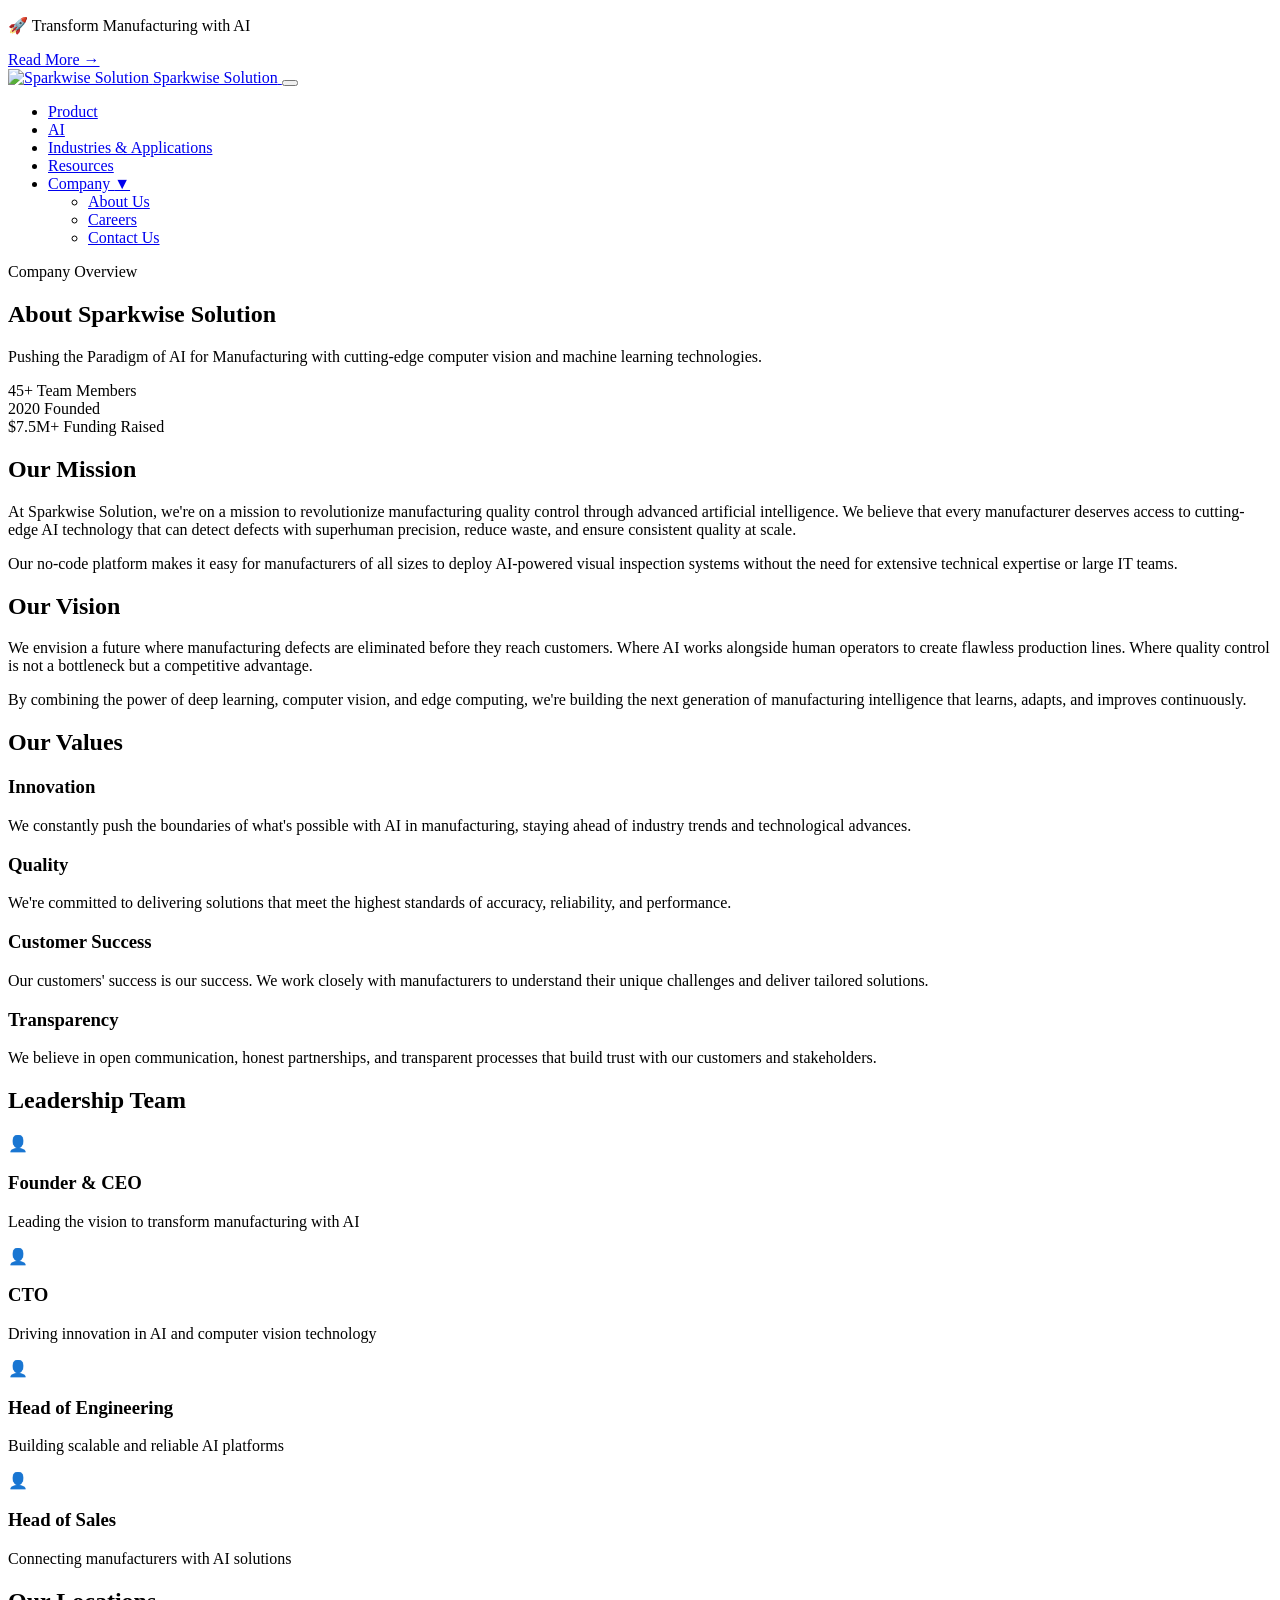
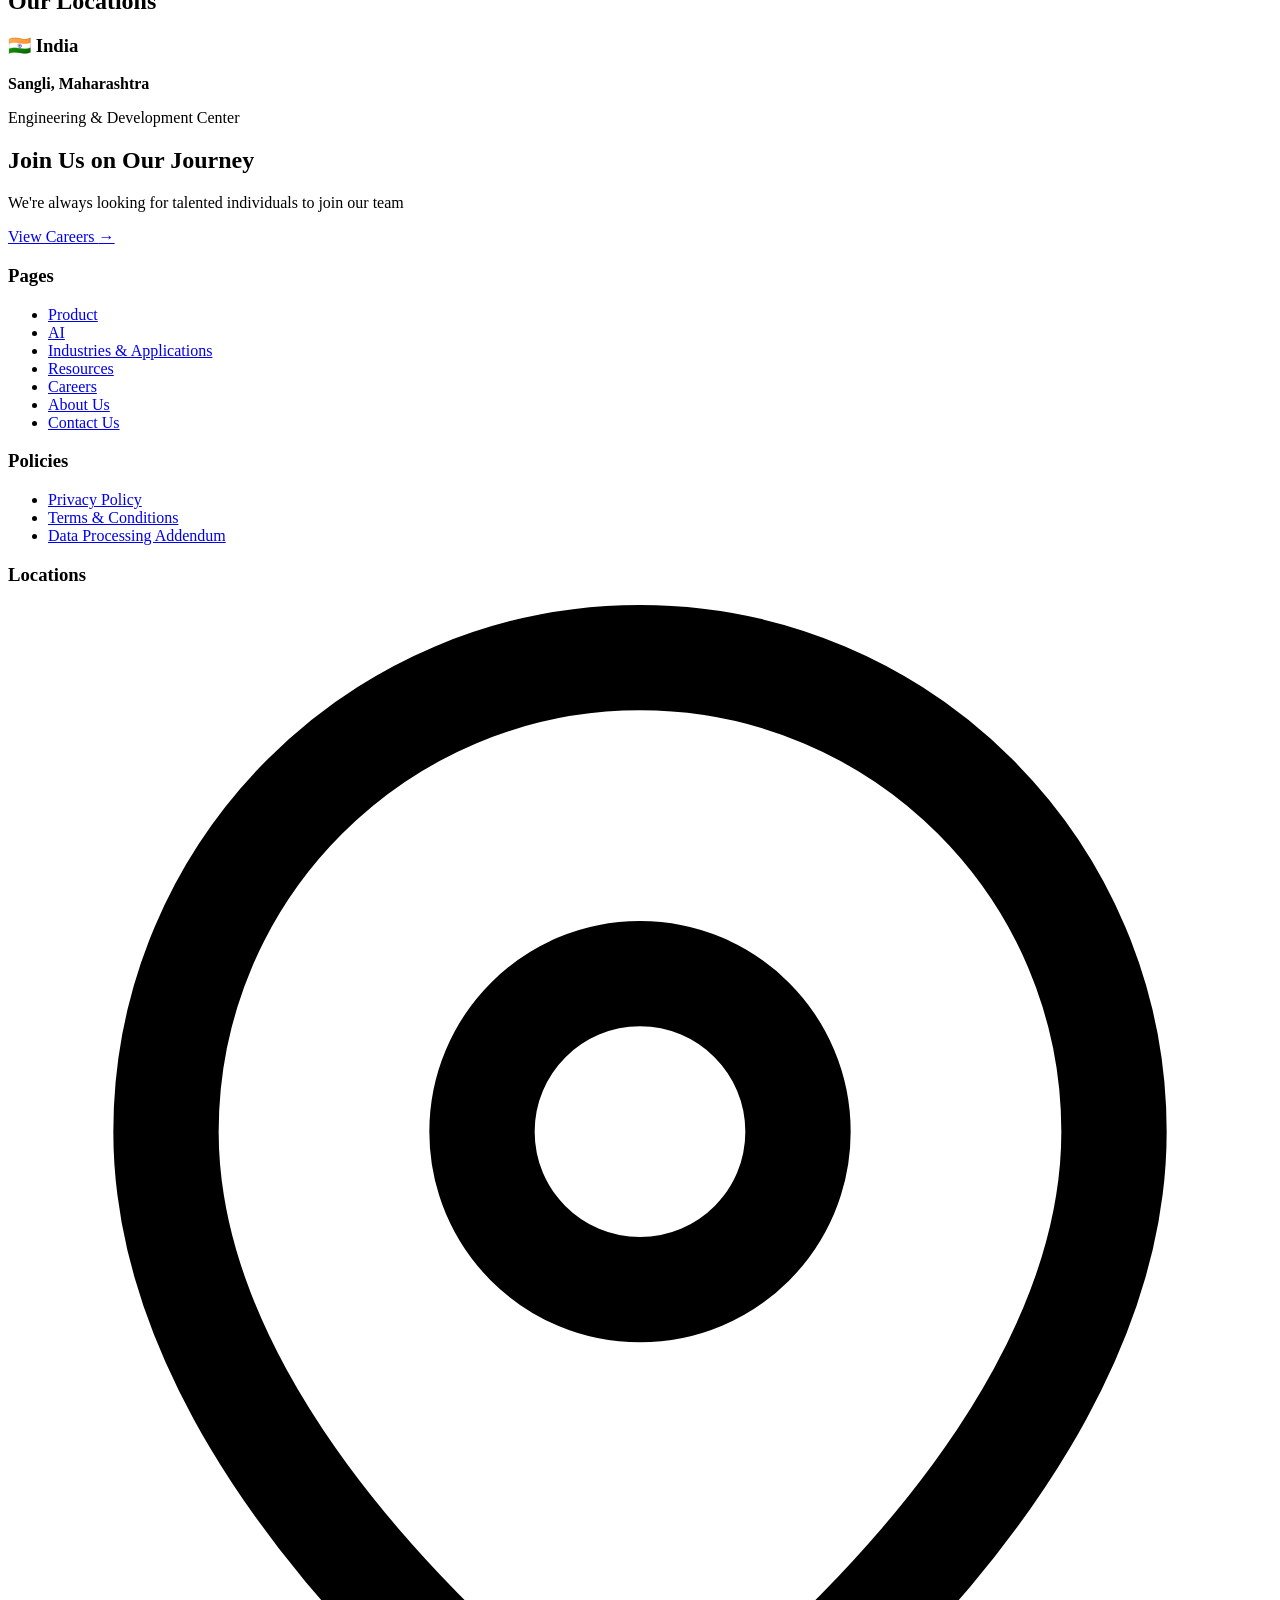
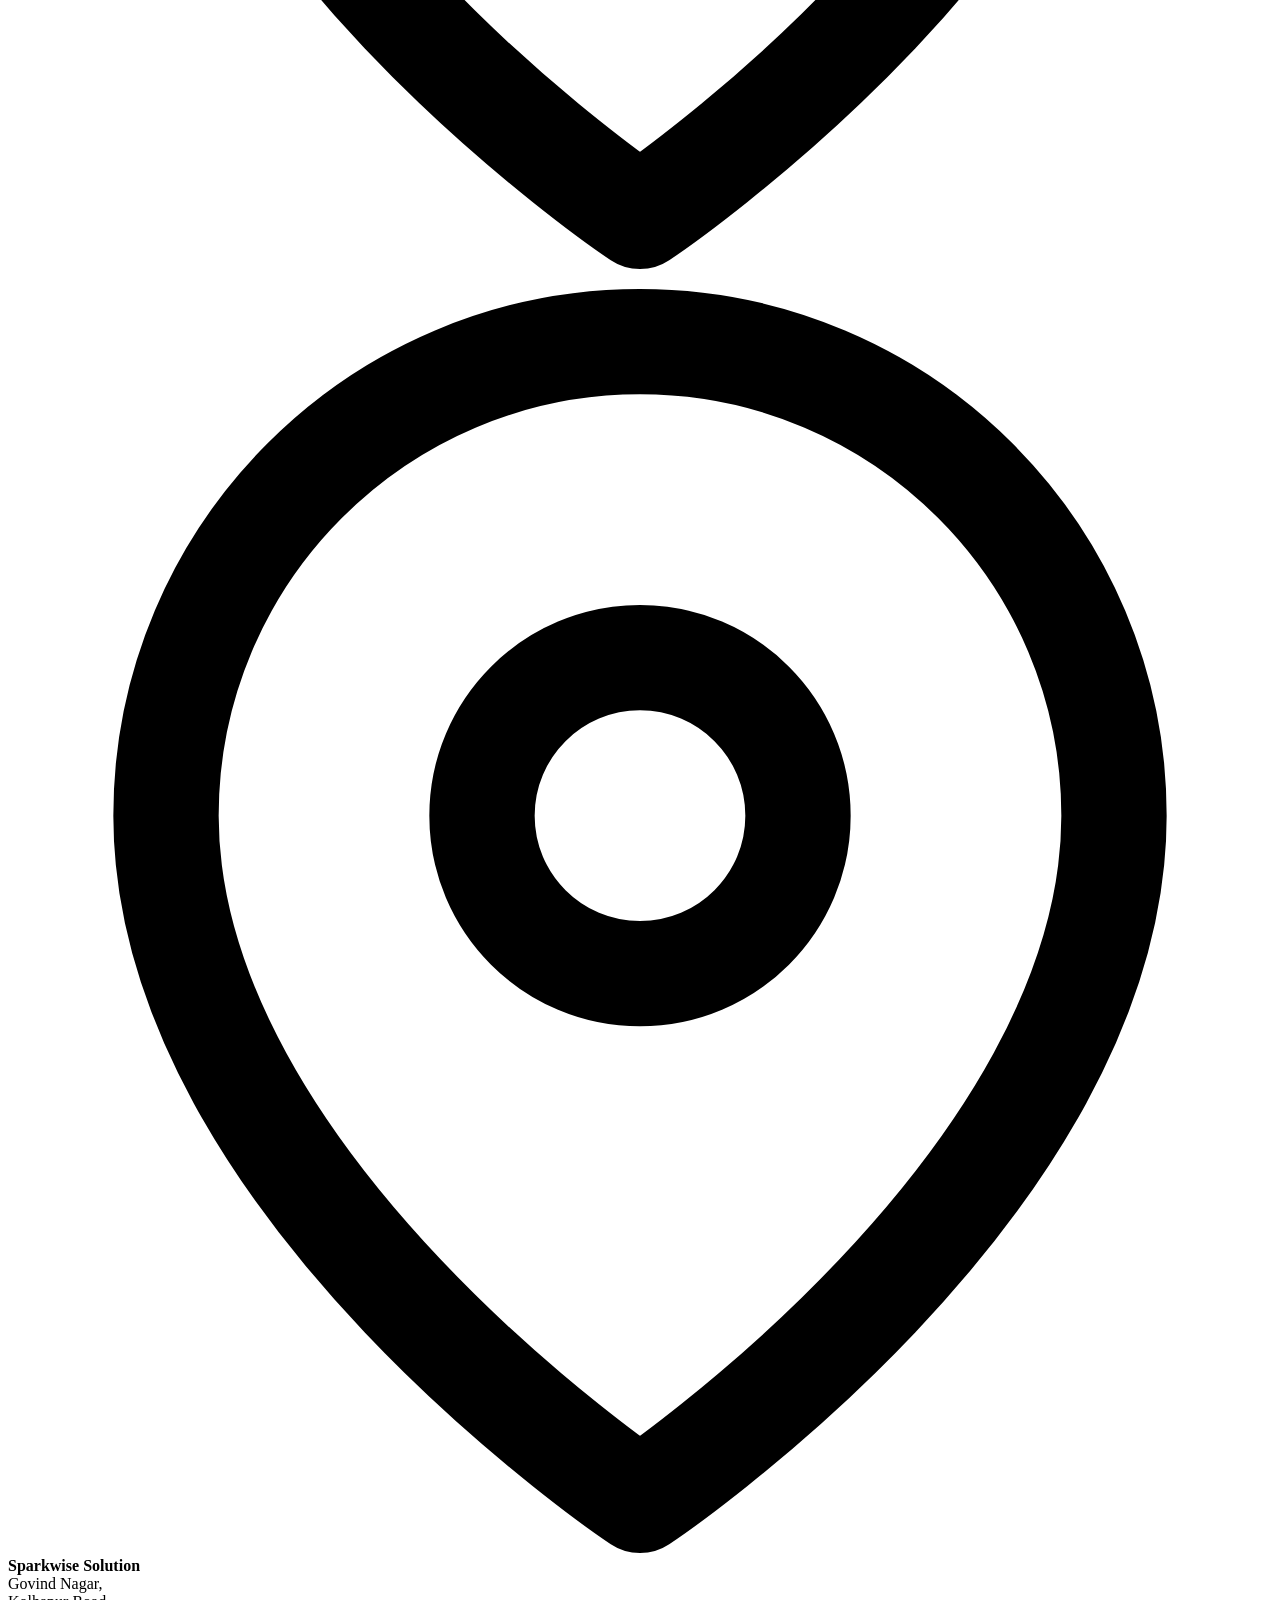
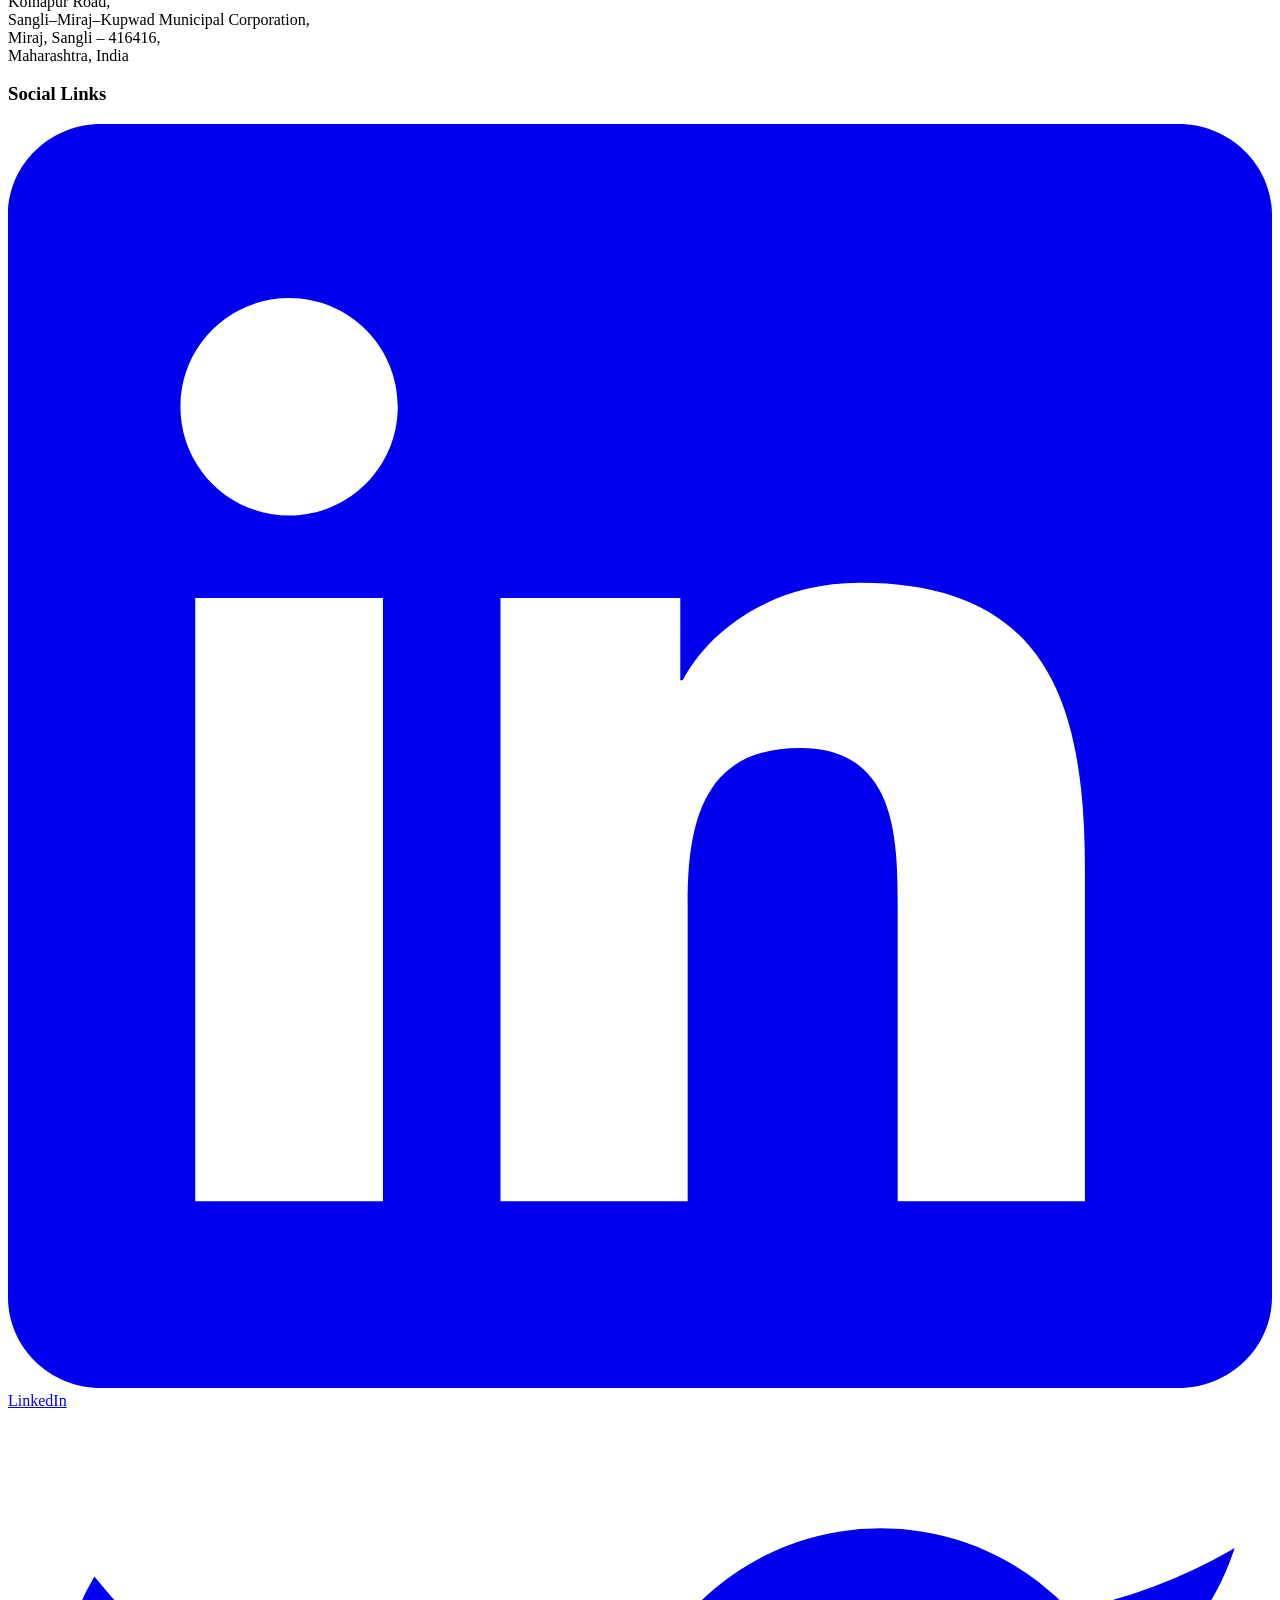
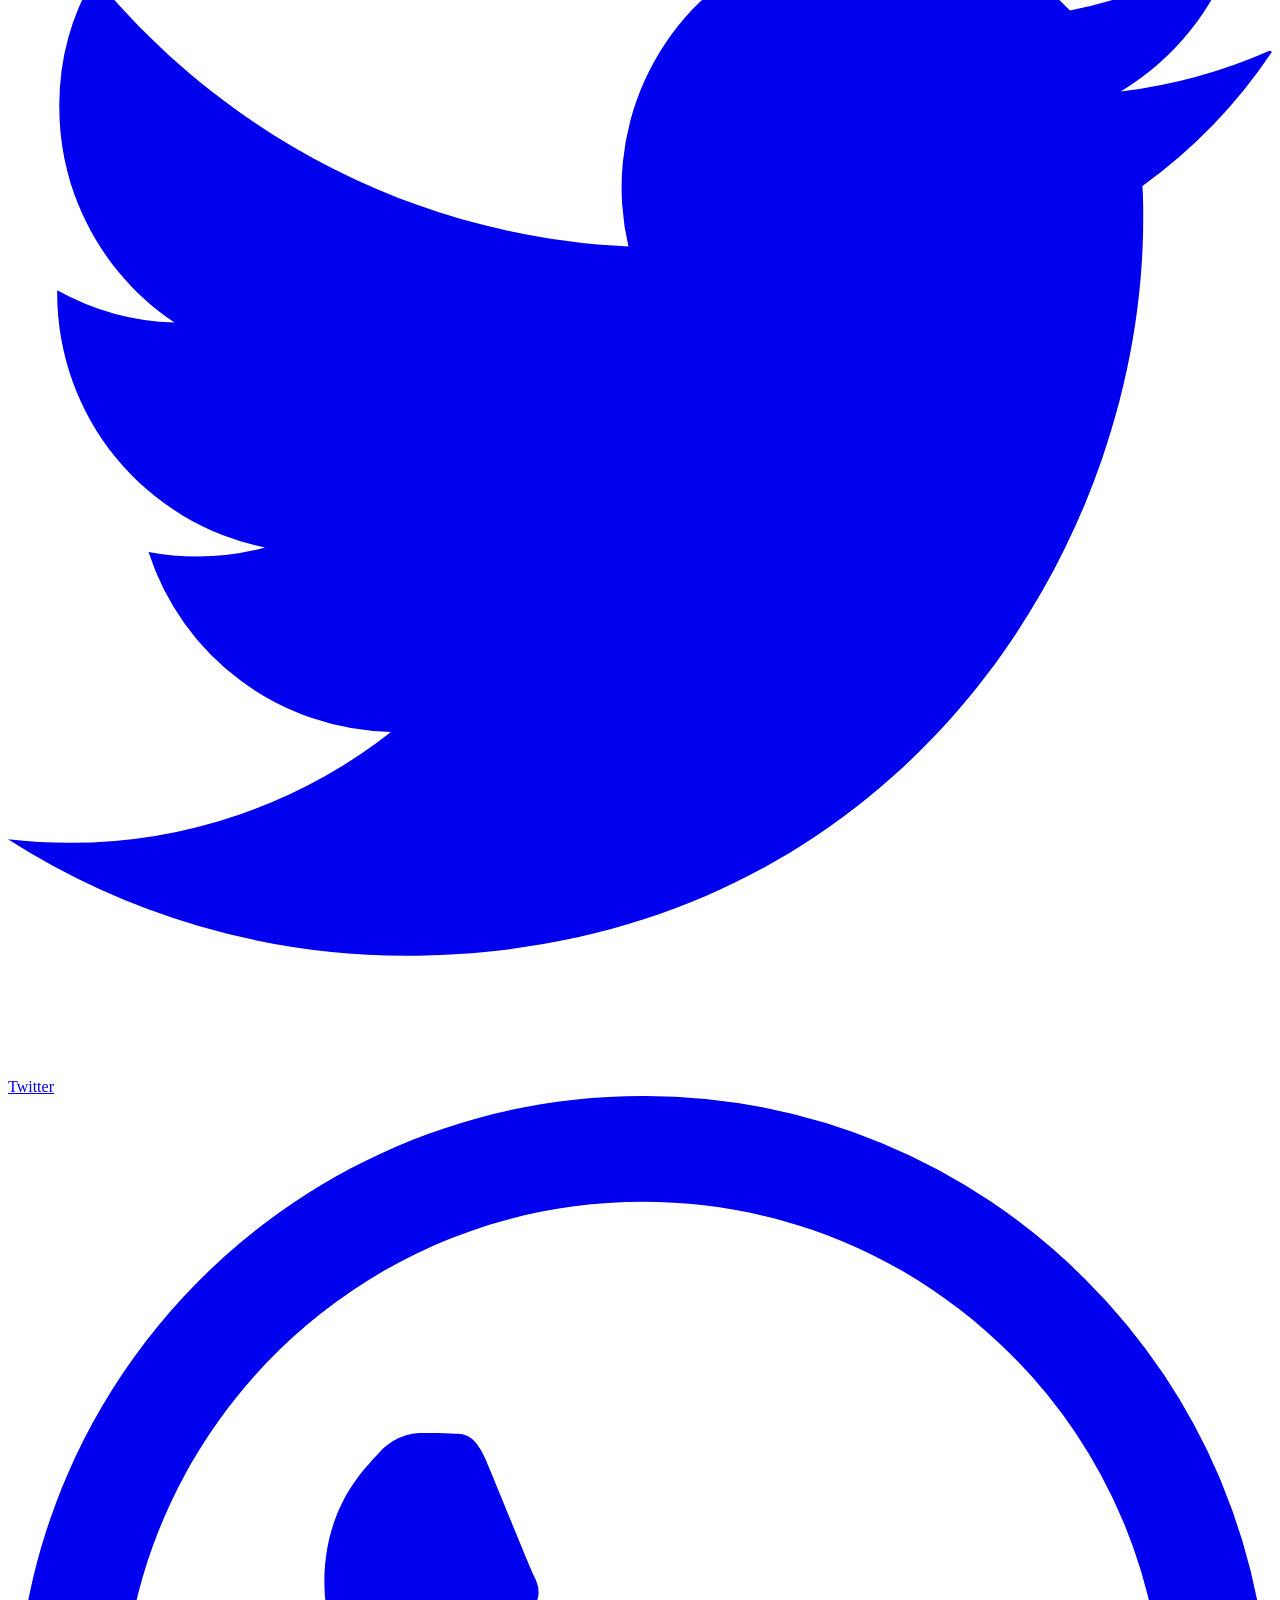
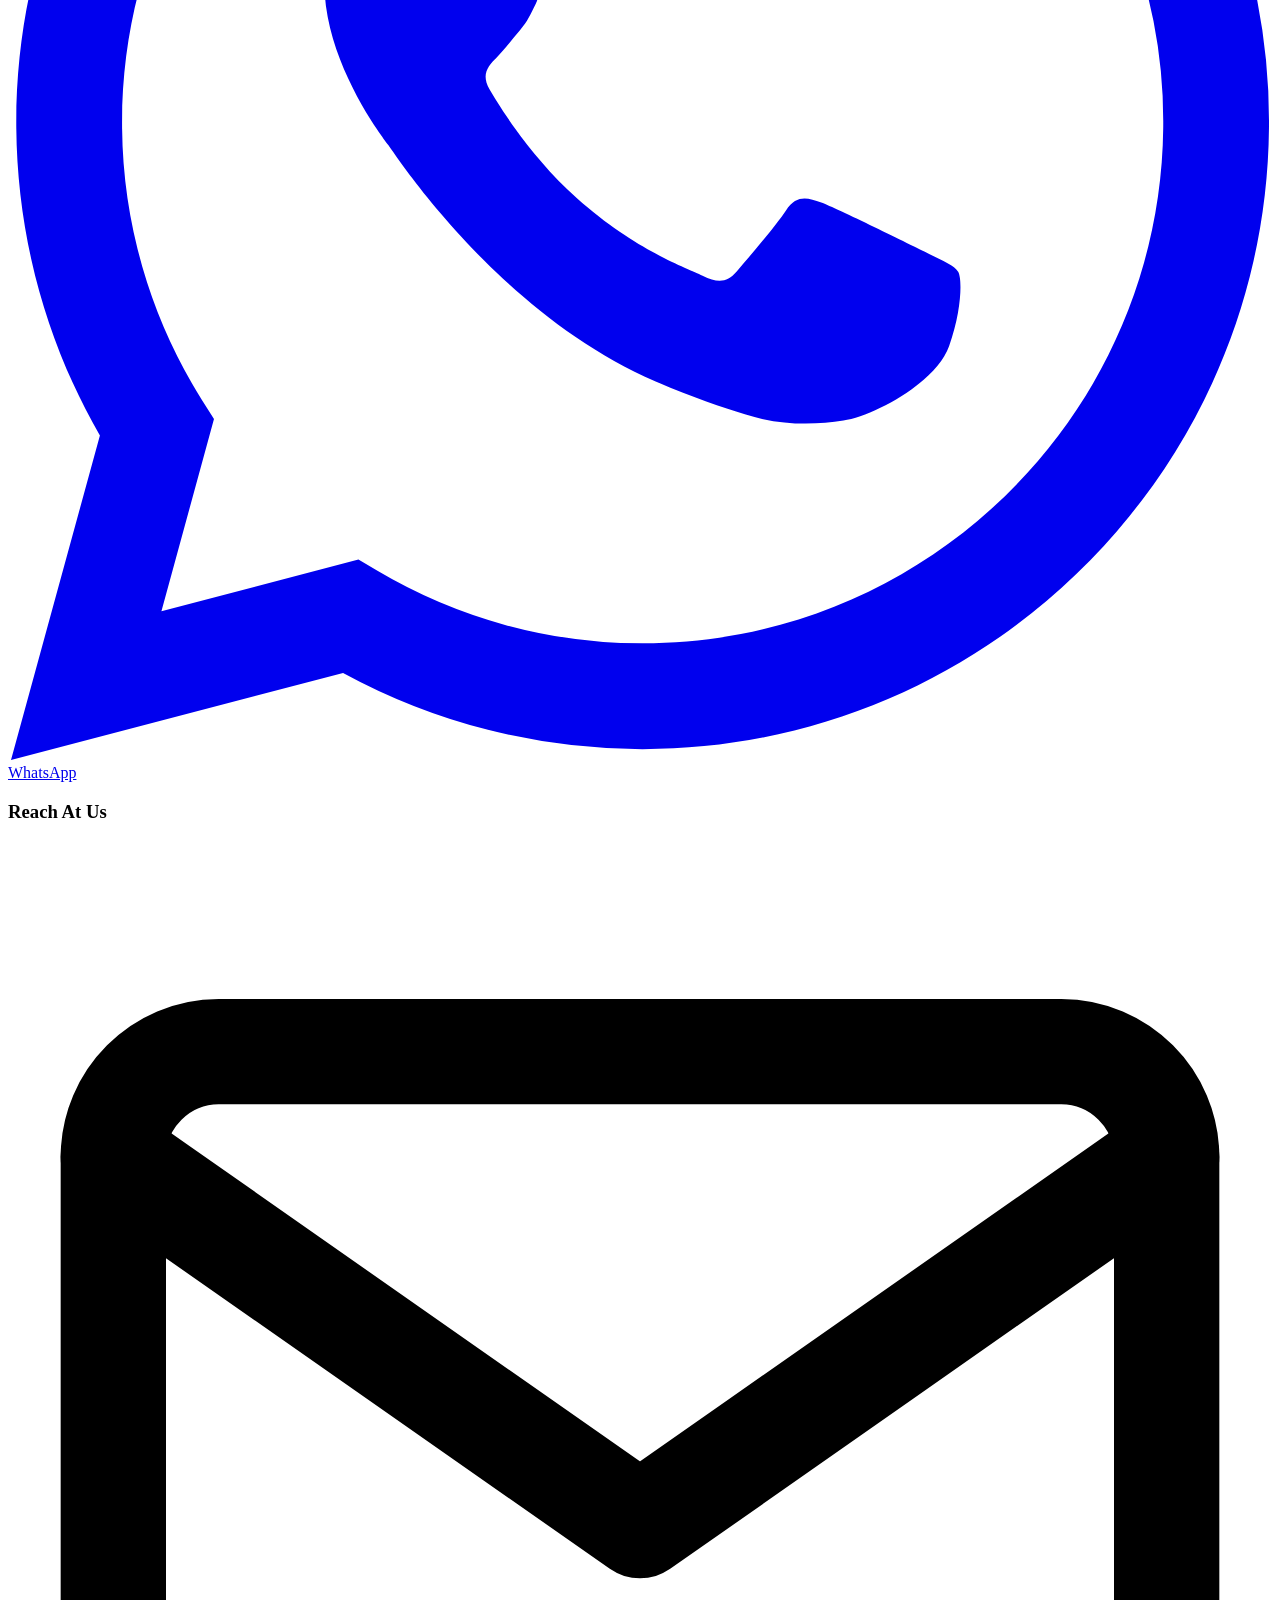
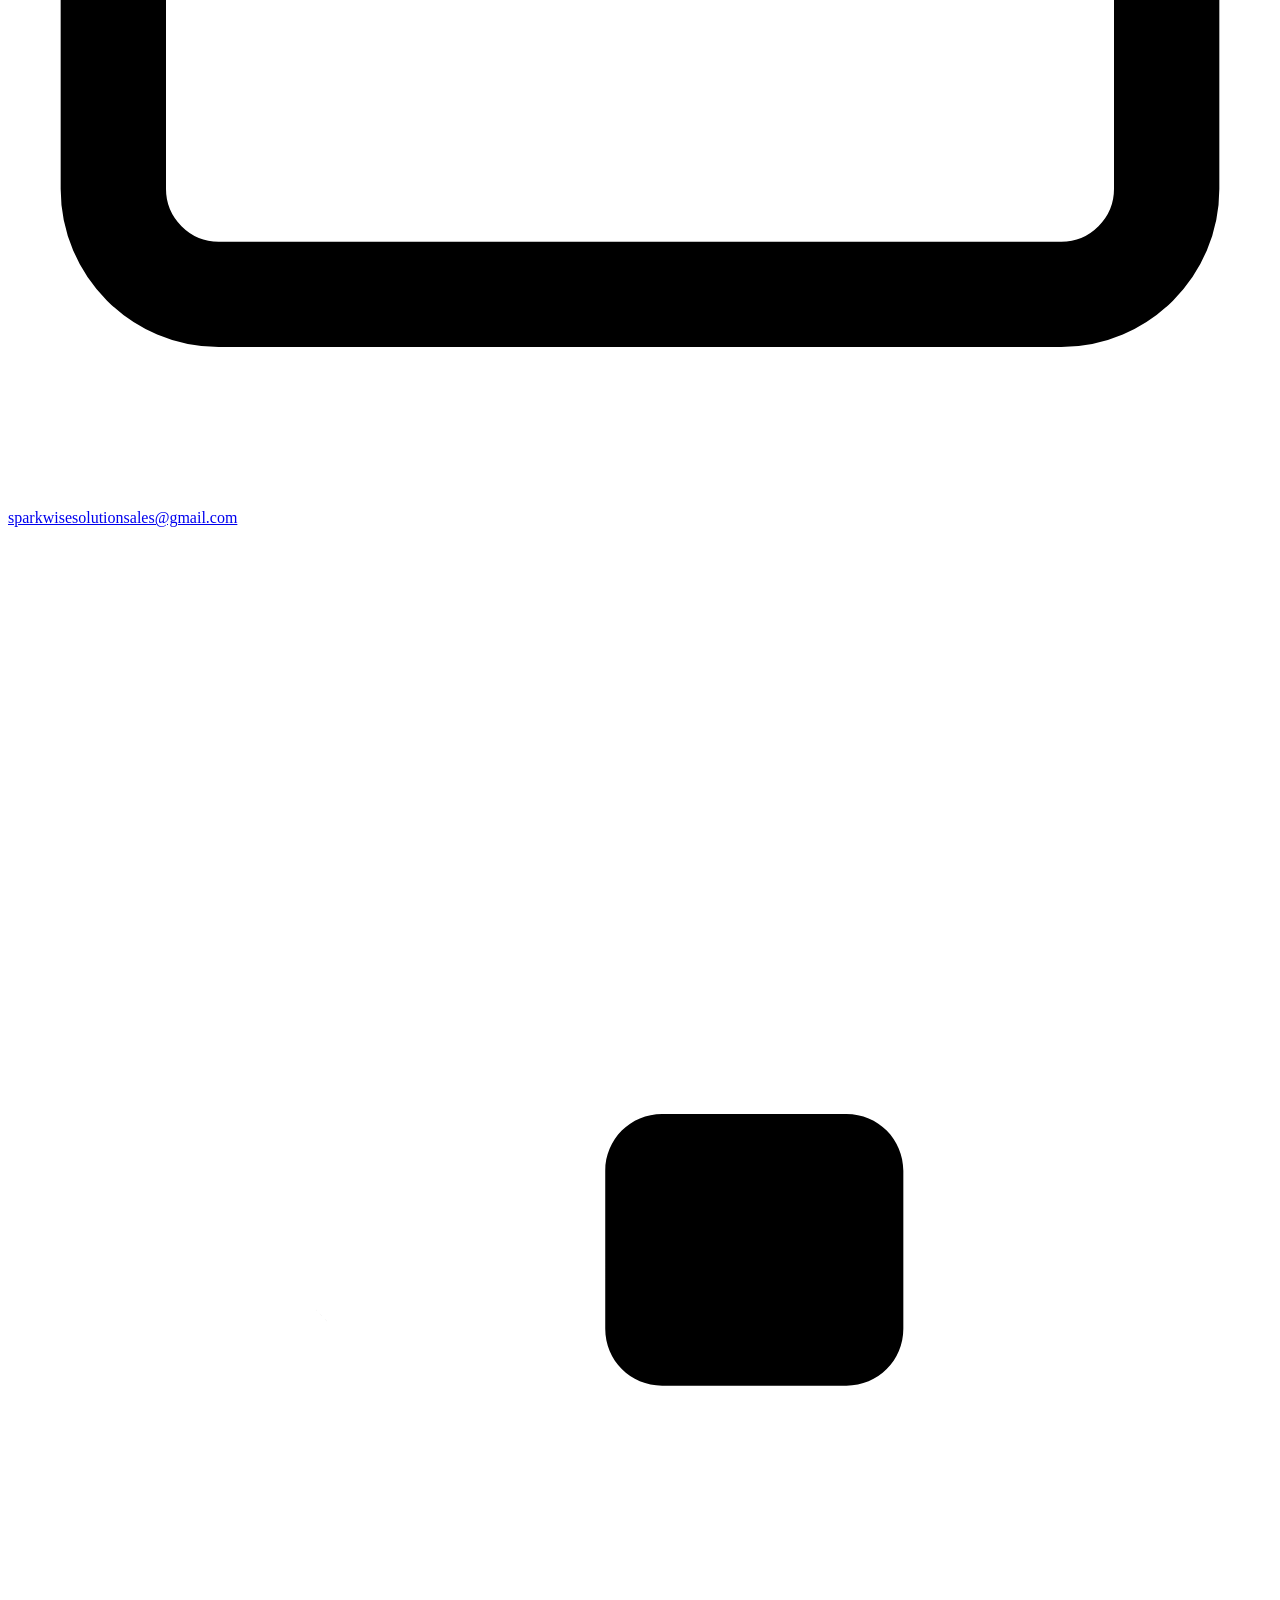
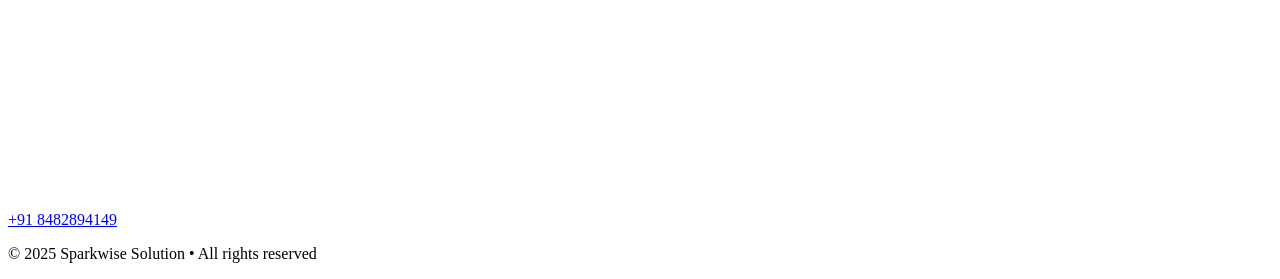
==== about-us.html @ 30113312 "location add" ====
<!DOCTYPE html>
<html lang="en">

<head>
    <meta charset="UTF-8">
    <meta name="viewport" content="width=device-width, initial-scale=1.0, maximum-scale=5.0, user-scalable=yes">
    <meta name="theme-color" content="#ff6600">

    <!-- SEO Meta Tags -->
    <title>About Us - Sparkwise Solution</title>
    <meta name="description"
        content="Learn about Sparkwise Solution's mission to revolutionize manufacturing quality control with AI. Meet our team and explore our journey.">
    <meta name="keywords"
        content="About Sparkwise, AI manufacturing team, quality control mission, manufacturing intelligence">
    <meta name="author" content="Sparkwise Solution">
    <meta name="robots" content="index, follow">

    <!-- Open Graph / Facebook -->
    <meta property="og:type" content="website">
    <meta property="og:url" content="https://sparkwisesolution.com/about-us.html">
    <meta property="og:title" content="About Us - Sparkwise Solution">
    <meta property="og:description"
        content="Revolutionizing manufacturing quality control through advanced artificial intelligence.">
    <meta property="og:image" content="images/hero-bg.png">

    <!-- Twitter -->
    <meta property="twitter:card" content="summary_large_image">
    <meta property="twitter:url" content="https://sparkwisesolution.com/about-us.html">
    <meta property="twitter:title" content="About Us - Sparkwise Solution">
    <meta property="twitter:description"
        content="Revolutionizing manufacturing quality control through advanced artificial intelligence.">
    <meta property="twitter:image" content="images/hero-bg.png">

    <link rel="canonical" href="https://sparkwisesolution.com/about-us.html">
    <link rel="icon" type="image/x-icon" href="favicon.ico">

    <!-- JSON-LD Schema -->
    <script type="application/ld+json">
    {
      "@context": "https://schema.org",
      "@type": "Organization",
      "name": "Sparkwise Solution",
      "url": "https://sparkwisesolution.com",
      "logo": "https://sparkwisesolution.com/images/logo.png",
      "contactPoint": {
        "@type": "ContactPoint",
        "telephone": "+91-8482894149",
        "contactType": "sales",
        "email": "sparkwisesolutionsales@gmail.com"
      },
      "sameAs": []
    }
    </script>
    <script type="application/ld+json">
    {
      "@context": "https://schema.org",
      "@type": "BreadcrumbList",
      "itemListElement": [{
        "@type": "ListItem",
        "position": 1,
        "name": "Home",
        "item": "https://sparkwisesolution.com/index.html"
      },{
        "@type": "ListItem",
        "position": 2,
        "name": "About Us",
        "item": "https://sparkwisesolution.com/about-us.html"
      }]
    }
    </script>

    <link rel="stylesheet" href="css/main.css">
</head>

<body>
    <!-- Announcement Banner -->
    <div class="announcement-banner">
        <div class="container">
            <p>🚀 Transform Manufacturing with AI</p>
            <a href="index.html" class="read-more" aria-label="Read more about our transformation">Read More →</a>
        </div>
    </div>

    <!-- Navigation -->
    <header>
        <nav class="navbar" aria-label="Main Navigation">
            <div class="container">
                <div class="nav-wrapper">
                    <a href="index.html" class="logo">
                        <img src="images/sparkwisesolution.png" alt="Sparkwise Solution">
                        <span class="logo-text">Sparkwise Solution</span>
                    </a>
                    <button class="mobile-menu-toggle" aria-label="Toggle menu">
                        <span></span>
                        <span></span>
                        <span></span>
                    </button>
                    <ul class="nav-menu">
                        <li><a href="product.html">Product</a></li>
                        <li><a href="ai.html">AI</a></li>
                        <li><a href="industries-applications.html">Industries & Applications</a></li>
                        <li><a href="resources.html">Resources</a></li>
                        <li class="dropdown">
                            <a href="#company" class="active">Company <span class="dropdown-arrow">▼</span></a>
                            <ul class="dropdown-menu">
                                <li><a href="about-us.html">About Us</a></li>
                                <li><a href="careers.html">Careers</a></li>
                                <li><a href="contact-us.html">Contact Us</a></li>
                            </ul>
                        </li>
                    </ul>
                </div>
            </div>
        </nav>
    </header>

    <main>

        <!-- About Hero -->
        <section class="page-hero">
            <div class="container">
                <div class="hero-content-wrapper">
                    <div class="hero-badge">Company Overview</div>
                    <h1 class="hero-title">About Sparkwise Solution</h1>
                    <p class="hero-description">
                        Pushing the Paradigm of AI for Manufacturing with cutting-edge computer vision and machine
                        learning technologies.
                    </p>
                    <div class="hero-stats">
                        <div class="hero-stat">
                            <span class="stat-value">45+</span>
                            <span class="stat-text">Team Members</span>
                        </div>
                        <div class="hero-stat">
                            <span class="stat-value">2020</span>
                            <span class="stat-text">Founded</span>
                        </div>
                        <div class="hero-stat">
                            <span class="stat-value">$7.5M+</span>
                            <span class="stat-text">Funding Raised</span>
                        </div>
                    </div>
                </div>
            </div>
        </section>

        <!-- Mission -->
        <section class="about-content">
            <div class="container">
                <div class="content-block">
                    <h2>Our Mission</h2>
                    <p>At Sparkwise Solution, we're on a mission to revolutionize manufacturing quality control through
                        advanced artificial intelligence. We believe that every manufacturer deserves access to
                        cutting-edge AI technology that can detect defects with superhuman precision, reduce waste, and
                        ensure consistent quality at scale.</p>
                    <p>Our no-code platform makes it easy for manufacturers of all sizes to deploy AI-powered visual
                        inspection systems without the need for extensive technical expertise or large IT teams.</p>
                </div>
            </div>
        </section>

        <!-- Vision -->
        <section class="about-content alt-bg">
            <div class="container">
                <div class="content-block">
                    <h2>Our Vision</h2>
                    <p>We envision a future where manufacturing defects are eliminated before they reach customers.
                        Where AI works alongside human operators to create flawless production lines. Where quality
                        control is not a bottleneck but a competitive advantage.</p>
                    <p>By combining the power of deep learning, computer vision, and edge computing, we're building the
                        next generation of manufacturing intelligence that learns, adapts, and improves continuously.
                    </p>
                </div>
            </div>
        </section>

        <!-- Values -->
        <section class="values">
            <div class="container">
                <h2 class="section-title">Our Values</h2>
                <div class="values-grid">
                    <div class="value-card">
                        <h3>Innovation</h3>
                        <p>We constantly push the boundaries of what's possible with AI in manufacturing, staying ahead
                            of industry trends and technological advances.</p>
                    </div>
                    <div class="value-card">
                        <h3>Quality</h3>
                        <p>We're committed to delivering solutions that meet the highest standards of accuracy,
                            reliability, and performance.</p>
                    </div>
                    <div class="value-card">
                        <h3>Customer Success</h3>
                        <p>Our customers' success is our success. We work closely with manufacturers to understand
                            their unique challenges and deliver tailored solutions.</p>
                    </div>
                    <div class="value-card">
                        <h3>Transparency</h3>
                        <p>We believe in open communication, honest partnerships, and transparent processes that build
                            trust with our customers and stakeholders.</p>
                    </div>
                </div>
            </div>
        </section>

        <!-- Team -->
        <section class="team">
            <div class="container">
                <h2 class="section-title">Leadership Team</h2>
                <div class="team-grid">
                    <div class="team-member">
                        <div class="member-avatar">👤</div>
                        <h3>Founder & CEO</h3>
                        <p>Leading the vision to transform manufacturing with AI</p>
                    </div>
                    <div class="team-member">
                        <div class="member-avatar">👤</div>
                        <h3>CTO</h3>
                        <p>Driving innovation in AI and computer vision technology</p>
                    </div>
                    <div class="team-member">
                        <div class="member-avatar">👤</div>
                        <h3>Head of Engineering</h3>
                        <p>Building scalable and reliable AI platforms</p>
                    </div>
                    <div class="team-member">
                        <div class="member-avatar">👤</div>
                        <h3>Head of Sales</h3>
                        <p>Connecting manufacturers with AI solutions</p>
                    </div>
                </div>
            </div>
        </section>

        <!-- Locations -->
        <section class="locations">
            <div class="container">
                <h2 class="section-title">Our Locations</h2>
                <div class="locations-grid">
                    <div class="location-card">
                        <h3>🇮🇳 India</h3>
                        <p><strong>Sangli, Maharashtra</strong></p>
                        <p>Engineering & Development Center</p>
                    </div>
                </div>
            </div>
        </section>

        <!-- CTA Section -->
        <section class="cta-section">
            <div class="container">
                <h2>Join Us on Our Journey</h2>
                <p>We're always looking for talented individuals to join our team</p>
                <a href="careers.html" class="cta-button">
                    View Careers
                    <span class="arrow">→</span>
                </a>
            </div>
        </section>

    </main>

    <!-- Footer -->
    <footer class="footer">
        <div class="container">
            <div class="footer-content">
                <div class="footer-column">
                    <h3>Pages</h3>
                    <ul>
                        <li><a href="product.html">Product</a></li>
                        <li><a href="ai.html">AI</a></li>
                        <li>
                            <a href="industries-applications.html">Industries & Applications</a>
                        </li>
                        <li><a href="resources.html">Resources</a></li>
                        <li><a href="careers.html">Careers</a></li>
                        <li><a href="about-us.html">About Us</a></li>
                        <li><a href="contact-us.html">Contact Us</a></li>
                    </ul>
                </div>
                <div class="footer-column">
                    <h3>Policies</h3>
                    <ul>
                        <li><a href="#privacy">Privacy Policy</a></li>
                        <li><a href="#terms">Terms & Conditions</a></li>
                        <li><a href="#data">Data Processing Addendum</a></li>
                    </ul>
                    <h3 class="footer-subtitle">Locations</h3>
                    <p>
                        <svg class="icon" viewBox="0 0 24 24" fill="none" xmlns="http://www.w3.org/2000/svg">
                            <path d="M21 10C21 17 12 23 12 23S3 17 3 10C3 5.03 7.03 1 12 1S21 5.03 21 10Z"
                                stroke="currentColor" stroke-width="2" stroke-linecap="round" stroke-linejoin="round" />
                            <path
                                d="M12 13C13.6569 13 15 11.6569 15 10C15 8.34315 13.6569 7 12 7C10.3431 7 9 8.34315 9 10C9 11.6569 10.3431 13 12 13Z"
                                stroke="currentColor" stroke-width="2" stroke-linecap="round" stroke-linejoin="round" />
                        </svg>
                        <p>
  <svg class="icon" viewBox="0 0 24 24" fill="none" xmlns="http://www.w3.org/2000/svg">
    <path d="M21 10C21 17 12 23 12 23S3 17 3 10C3 5.03 7.03 1 12 1S21 5.03 21 10Z" stroke="currentColor" stroke-width="2" stroke-linecap="round" stroke-linejoin="round" />
    <path d="M12 13C13.6569 13 15 11.6569 15 10C15 8.34315 13.6569 7 12 7C10.3431 7 9 8.34315 9 10C9 11.6569 10.3431 13 12 13Z" stroke="currentColor" stroke-width="2" stroke-linecap="round" stroke-linejoin="round" />
  </svg>
  <strong>Sparkwise Solution</strong><br />
  Govind Nagar,<br />
  Kolhapur Road,<br />
  Sangli–Miraj–Kupwad Municipal Corporation,<br />
  Miraj, Sangli – 416416,<br />
  Maharashtra, India
</p>
                    </p>
                </div>
                <div class="footer-column">
                    <h3>Social Links</h3>
                    <div class="social-links">
                        <a href="#" aria-label="LinkedIn">
                            <svg class="social-icon" viewBox="0 0 24 24" fill="currentColor"
                                xmlns="http://www.w3.org/2000/svg">
                                <path
                                    d="M20.447 20.452H16.893V14.883C16.893 13.555 16.866 11.846 15.041 11.846C13.188 11.846 12.905 13.291 12.905 14.785V20.452H9.351V9H12.765V10.561H12.811C13.288 9.661 14.448 8.711 16.181 8.711C19.782 8.711 20.448 11.081 20.448 14.166V20.452H20.447ZM5.337 7.433C4.193 7.433 3.274 6.507 3.274 5.367C3.274 4.224 4.194 3.305 5.337 3.305C6.477 3.305 7.401 4.224 7.401 5.367C7.401 6.507 6.476 7.433 5.337 7.433ZM7.119 20.452H3.555V9H7.119V20.452ZM22.225 0H1.771C0.792 0 0 0.774 0 1.729V22.271C0 23.227 0.792 24 1.771 24H22.222C23.2 24 24 23.227 24 22.271V1.729C24 0.774 23.2 0 22.222 0H22.225Z" />
                            </svg>
                            LinkedIn
                        </a>
                        <a href="#" aria-label="Twitter">
                            <svg class="social-icon" viewBox="0 0 24 24" fill="currentColor"
                                xmlns="http://www.w3.org/2000/svg">
                                <path
                                    d="M23.953 4.57a10 10 0 01-2.825.775 4.958 4.958 0 002.163-2.723c-.951.555-2.005.959-3.127 1.184a4.92 4.92 0 00-8.384 4.482C7.69 8.095 4.067 6.13 1.64 3.162a4.822 4.822 0 00-.666 2.475c0 1.71.87 3.213 2.188 4.096a4.904 4.904 0 01-2.228-.616v.06a4.923 4.923 0 003.946 4.827 4.996 4.996 0 01-2.212.085 4.936 4.936 0 004.604 3.417 9.867 9.867 0 01-6.102 2.105c-.39 0-.779-.023-1.17-.067a13.995 13.995 0 007.557 2.209c9.053 0 13.998-7.496 13.998-13.985 0-.21 0-.42-.015-.63A9.935 9.935 0 0024 4.59z" />
                            </svg>
                            Twitter
                        </a>
                        <a href="https://wa.me/918482894149" target="_blank" rel="noopener noreferrer"
                            aria-label="WhatsApp">
                            <svg class="social-icon" viewBox="0 0 24 24" fill="currentColor"
                                xmlns="http://www.w3.org/2000/svg">
                                <path
                                    d="M17.472 14.382c-.297-.149-1.758-.867-2.03-.967-.273-.099-.471-.148-.67.15-.197.297-.767.966-.94 1.164-.173.199-.347.223-.644.075-.297-.15-1.255-.463-2.39-1.475-.883-.788-1.48-1.761-1.653-2.059-.173-.297-.018-.458.13-.606.134-.133.298-.347.446-.52.149-.174.198-.298.298-.497.099-.198.05-.371-.025-.52-.075-.149-.669-1.612-.916-2.207-.242-.579-.487-.5-.669-.51-.173-.008-.371-.01-.57-.01-.198 0-.52.074-.792.372-.272.297-1.04 1.016-1.04 2.479 0 1.462 1.065 2.875 1.213 3.074.149.198 2.096 3.2 5.077 4.487.709.306 1.262.489 1.694.625.712.227 1.36.195 1.871.118.571-.085 1.758-.719 2.006-1.413.248-.694.248-1.289.173-1.413-.074-.124-.272-.198-.57-.347m-5.421 7.403h-.004a9.87 9.87 0 01-5.031-1.378l-.361-.214-3.741.982.998-3.648-.235-.374a9.86 9.86 0 01-1.51-5.26c.001-5.45 4.436-9.884 9.888-9.884 2.64 0 5.122 1.03 6.988 2.898a9.825 9.825 0 012.893 6.994c-.003 5.45-4.437 9.884-9.885 9.884m8.413-18.297A11.815 11.815 0 0012.05 0C5.495 0 .16 5.335.157 11.892c0 2.096.547 4.142 1.588 5.945L.057 24l6.305-1.654a11.882 11.882 0 005.683 1.448h.005c6.554 0 11.89-5.335 11.893-11.893a11.821 11.821 0 00-3.48-8.413Z" />
                            </svg>
                            WhatsApp
                        </a>
                    </div>
                    <h3 class="footer-subtitle">Reach At Us</h3>
                    <p>
                        <svg class="icon" viewBox="0 0 24 24" fill="none" xmlns="http://www.w3.org/2000/svg">
                            <path
                                d="M4 4H20C21.1 4 22 4.9 22 6V18C22 19.1 21.1 20 20 20H4C2.9 20 2 19.1 2 18V6C2 4.9 2.9 4 4 4Z"
                                stroke="currentColor" stroke-width="2" stroke-linecap="round" stroke-linejoin="round" />
                            <path d="M22 6L12 13L2 6" stroke="currentColor" stroke-width="2" stroke-linecap="round"
                                stroke-linejoin="round" />
                        </svg>
                        <a href="mailto:sparkwisesolutionsales@gmail.com">sparkwisesolutionsales@gmail.com</a>
                    </p>
                    <p>
                        <svg class="icon" viewBox="0 0 24 24" fill="none" xmlns="http://www.w3.org/2000/svg">
                            <path
                                d="M22 16.92V19.92C22 20.52 21.52 21 20.92 21C9.4 21 0 11.6 0 0.08C0 -0.52 0.48 -1 1.08 -1H4.08C4.68 -1 5.16 -0.52 5.16 0.08V3.58C5.16 4.18 4.68 4.66 4.08 4.66H2.04C2.65 9.55 6.45 13.35 11.34 13.96V11.92C11.34 11.32 11.82 10.84 12.42 10.84H15.92C16.52 10.84 17 11.32 17 11.92V14.92C17 15.52 16.52 16 15.92 16H12.42C11.82 16 11.34 15.52 11.34 14.92V13.96C6.45 13.35 2.65 9.55 2.04 4.66H4.08C4.68 4.66 5.16 4.18 5.16 3.58V0.08C5.16 -0.52 4.68 -1 4.08 -1H1.08C0.48 -1 0 -0.52 0 0.08C0 11.6 9.4 21 20.92 21C21.52 21 22 20.52 22 19.92V16.92Z"
                                fill="currentColor" />
                        </svg>
                        <a href="tel:+918482894149">+91 8482894149</a>
                    </p>
                </div>
            </div>
            <div class="footer-bottom">
                <p>© 2025 Sparkwise Solution • All rights reserved</p>
            </div>
        </div>
    </footer>

    <script src="productData.js"></script>
    <script src="script.js"></script>
</body>

</html>
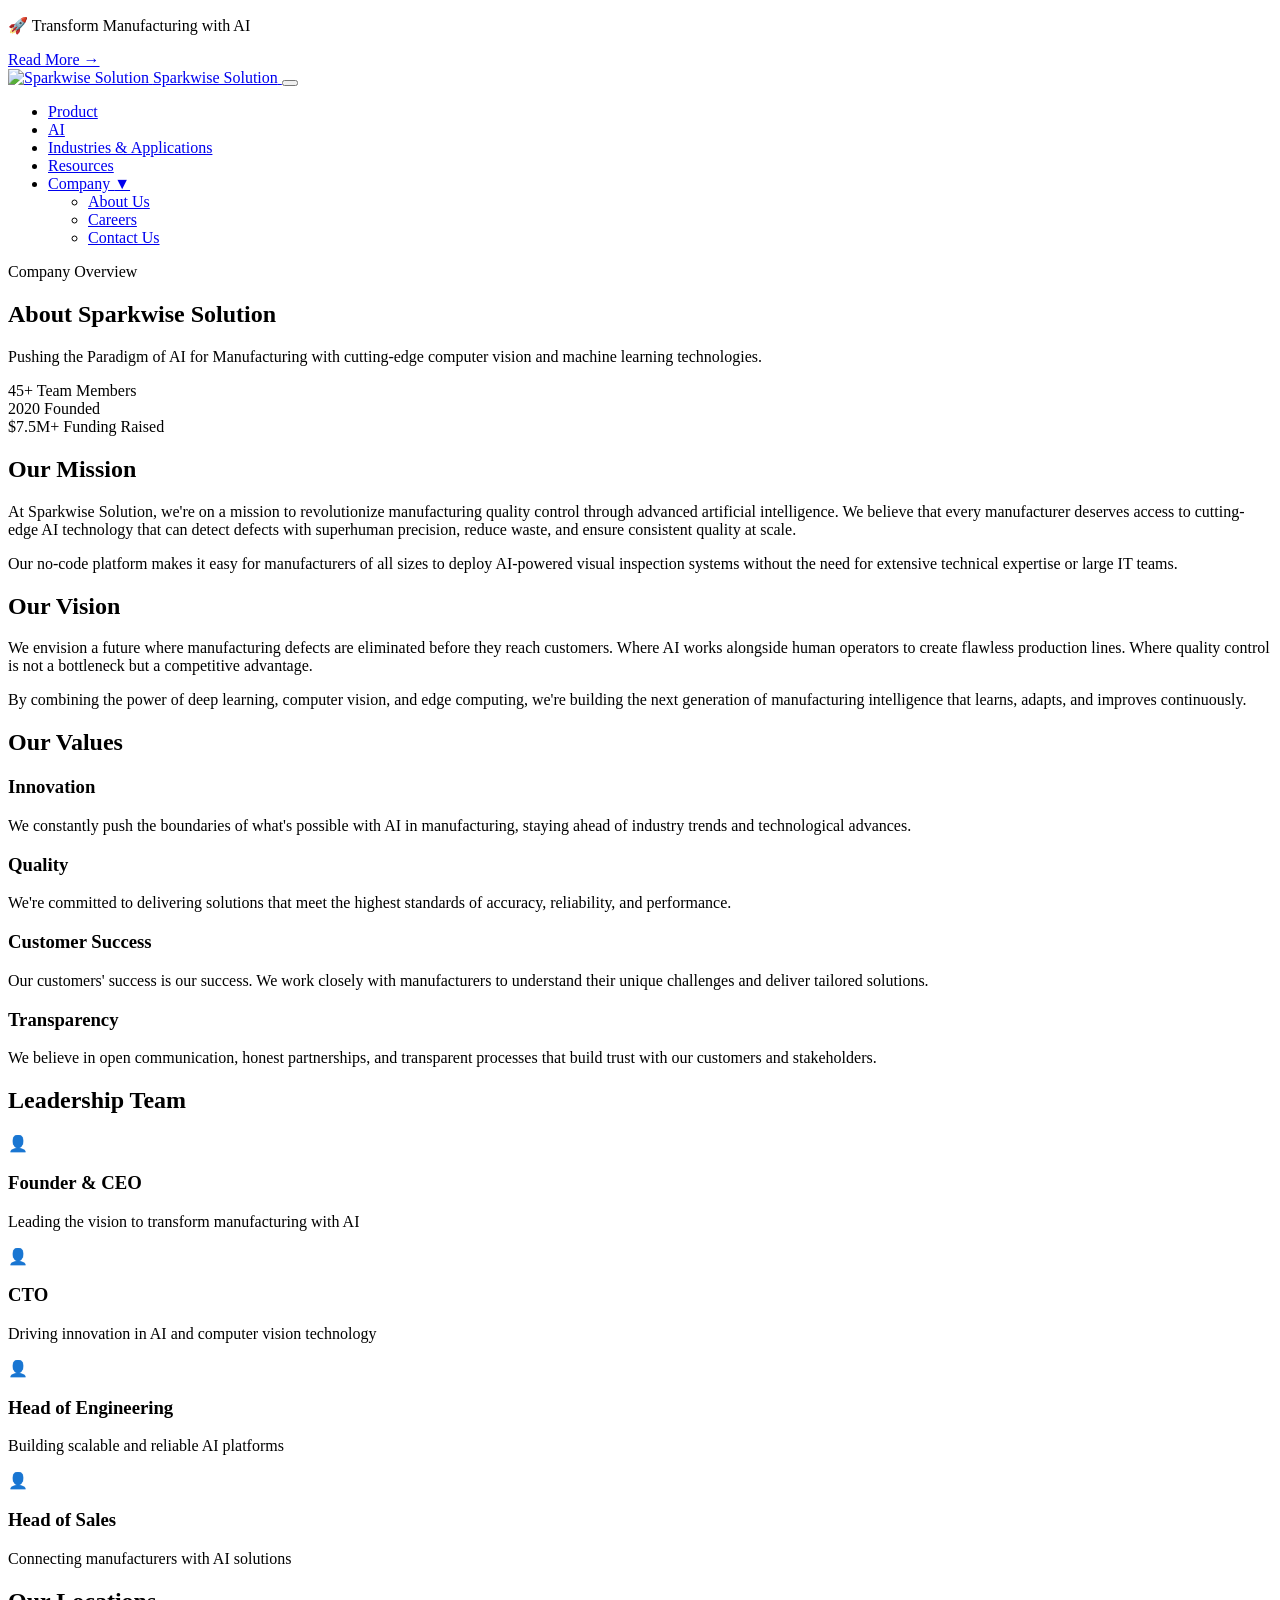
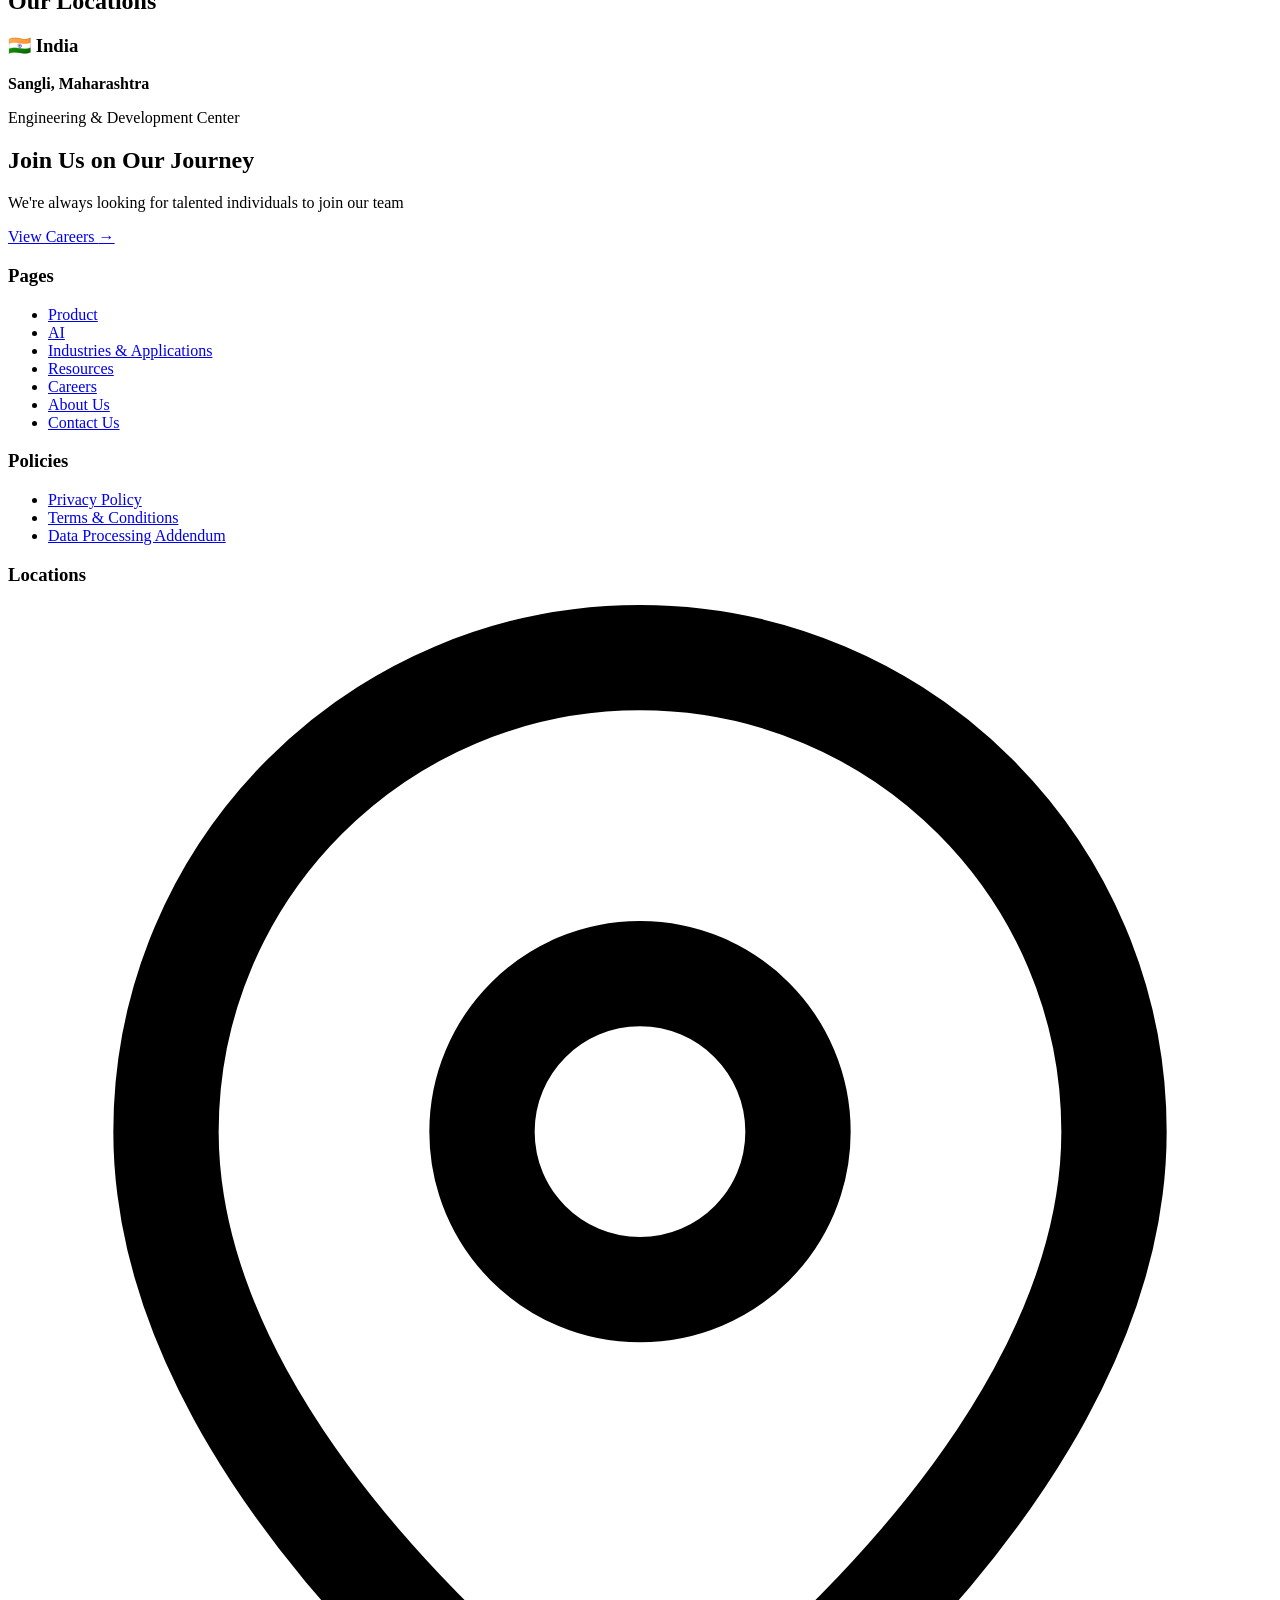
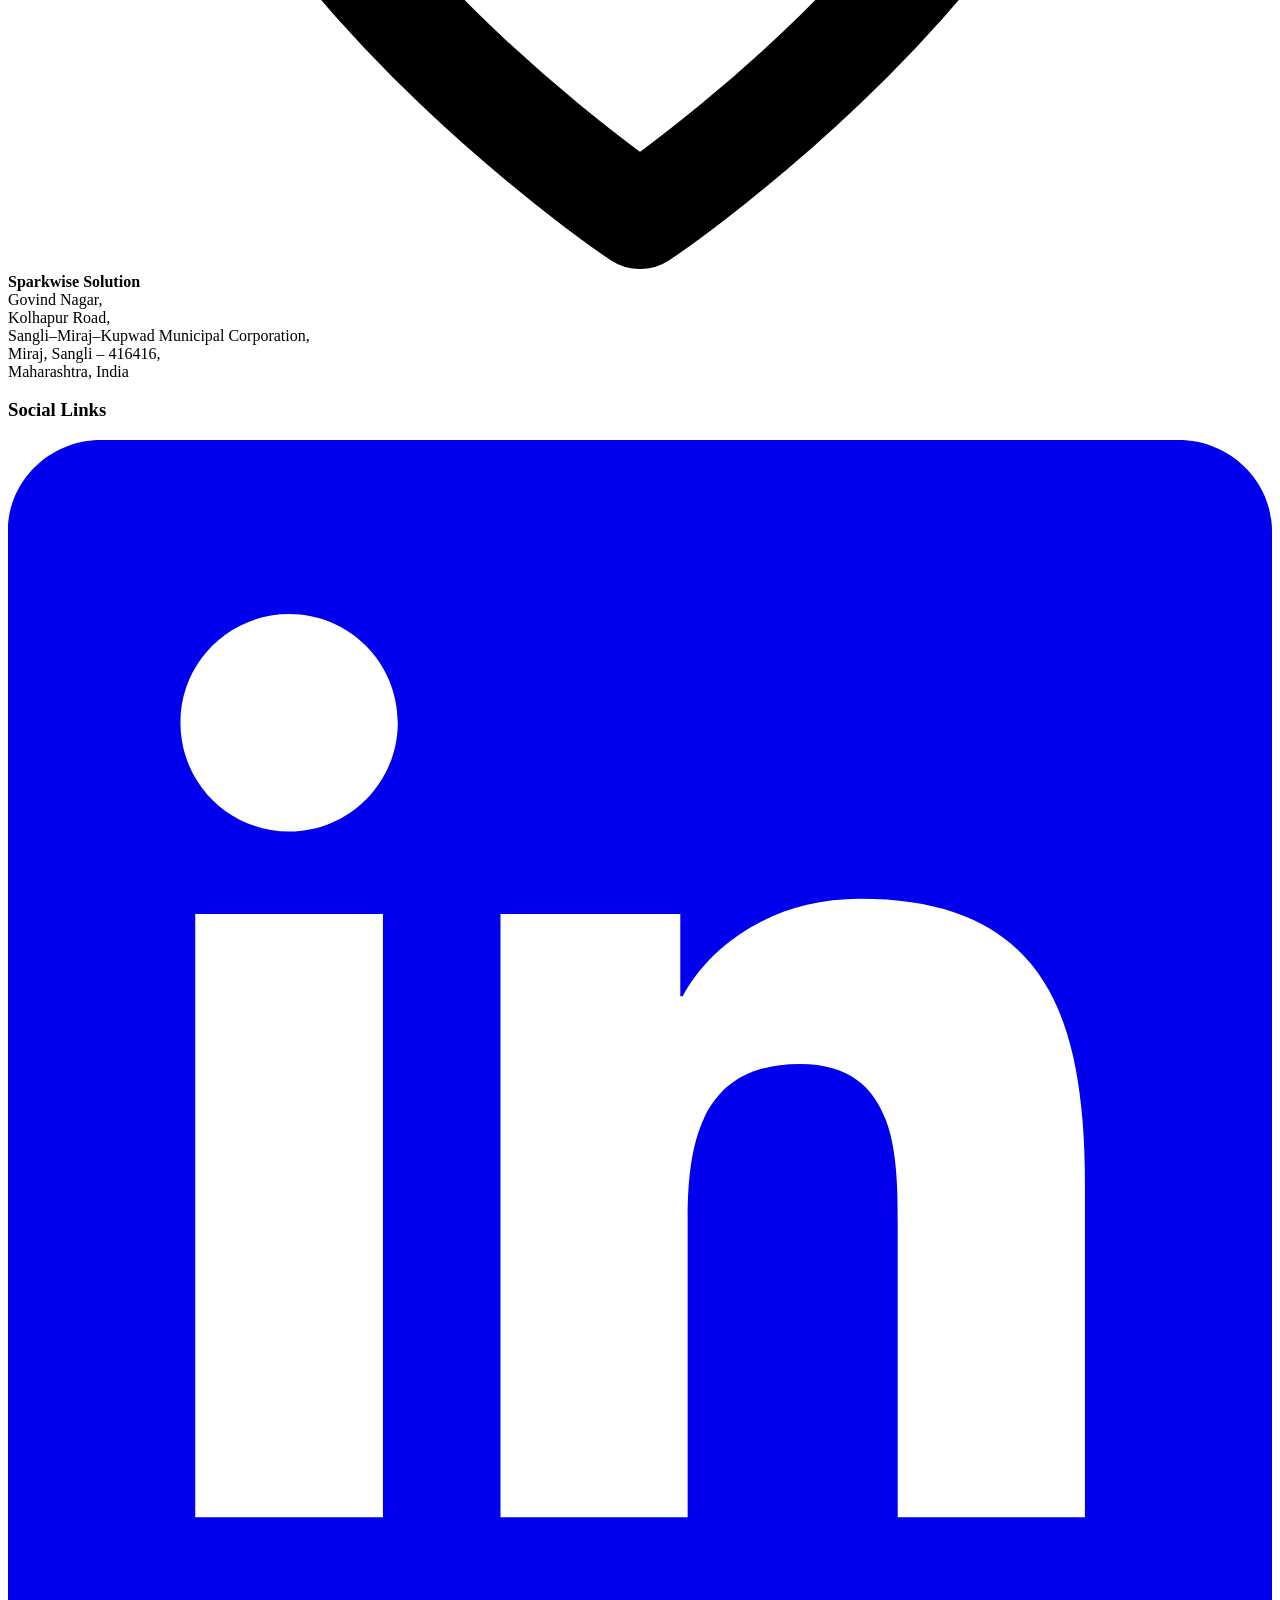
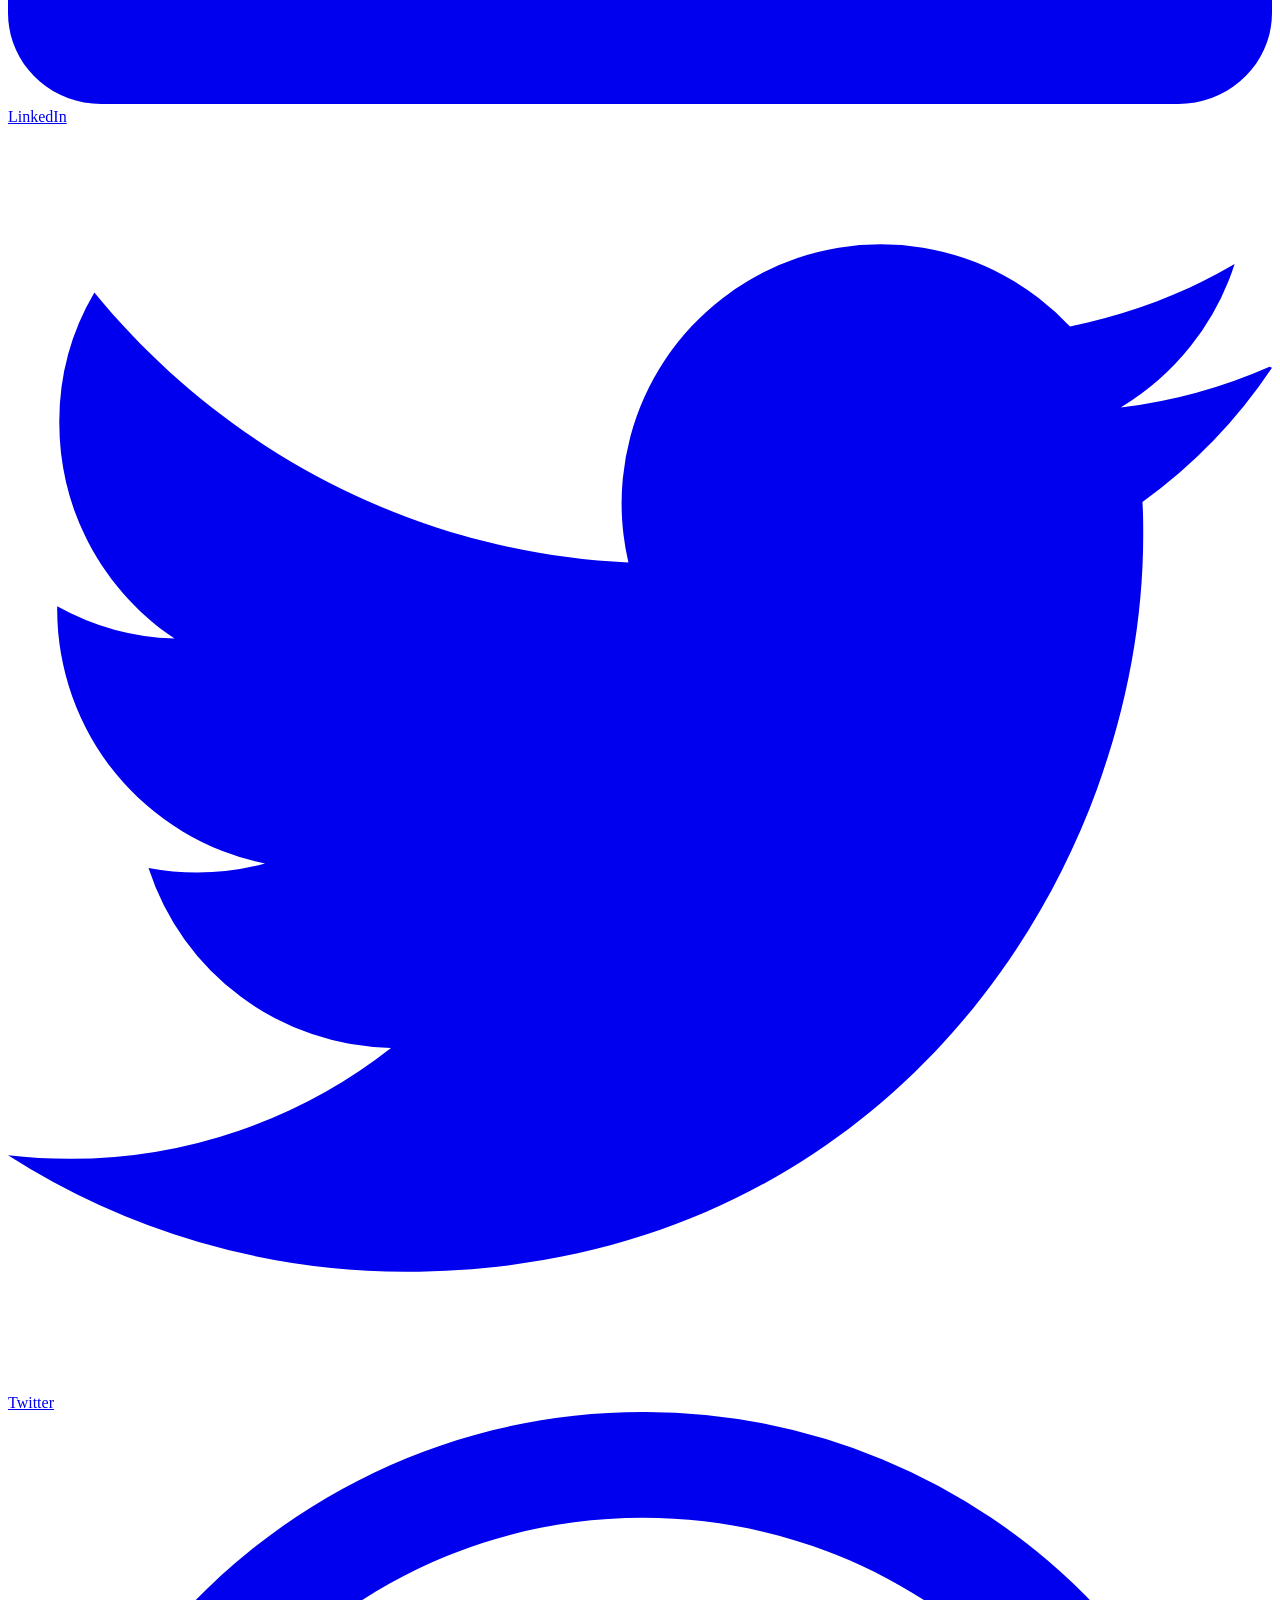
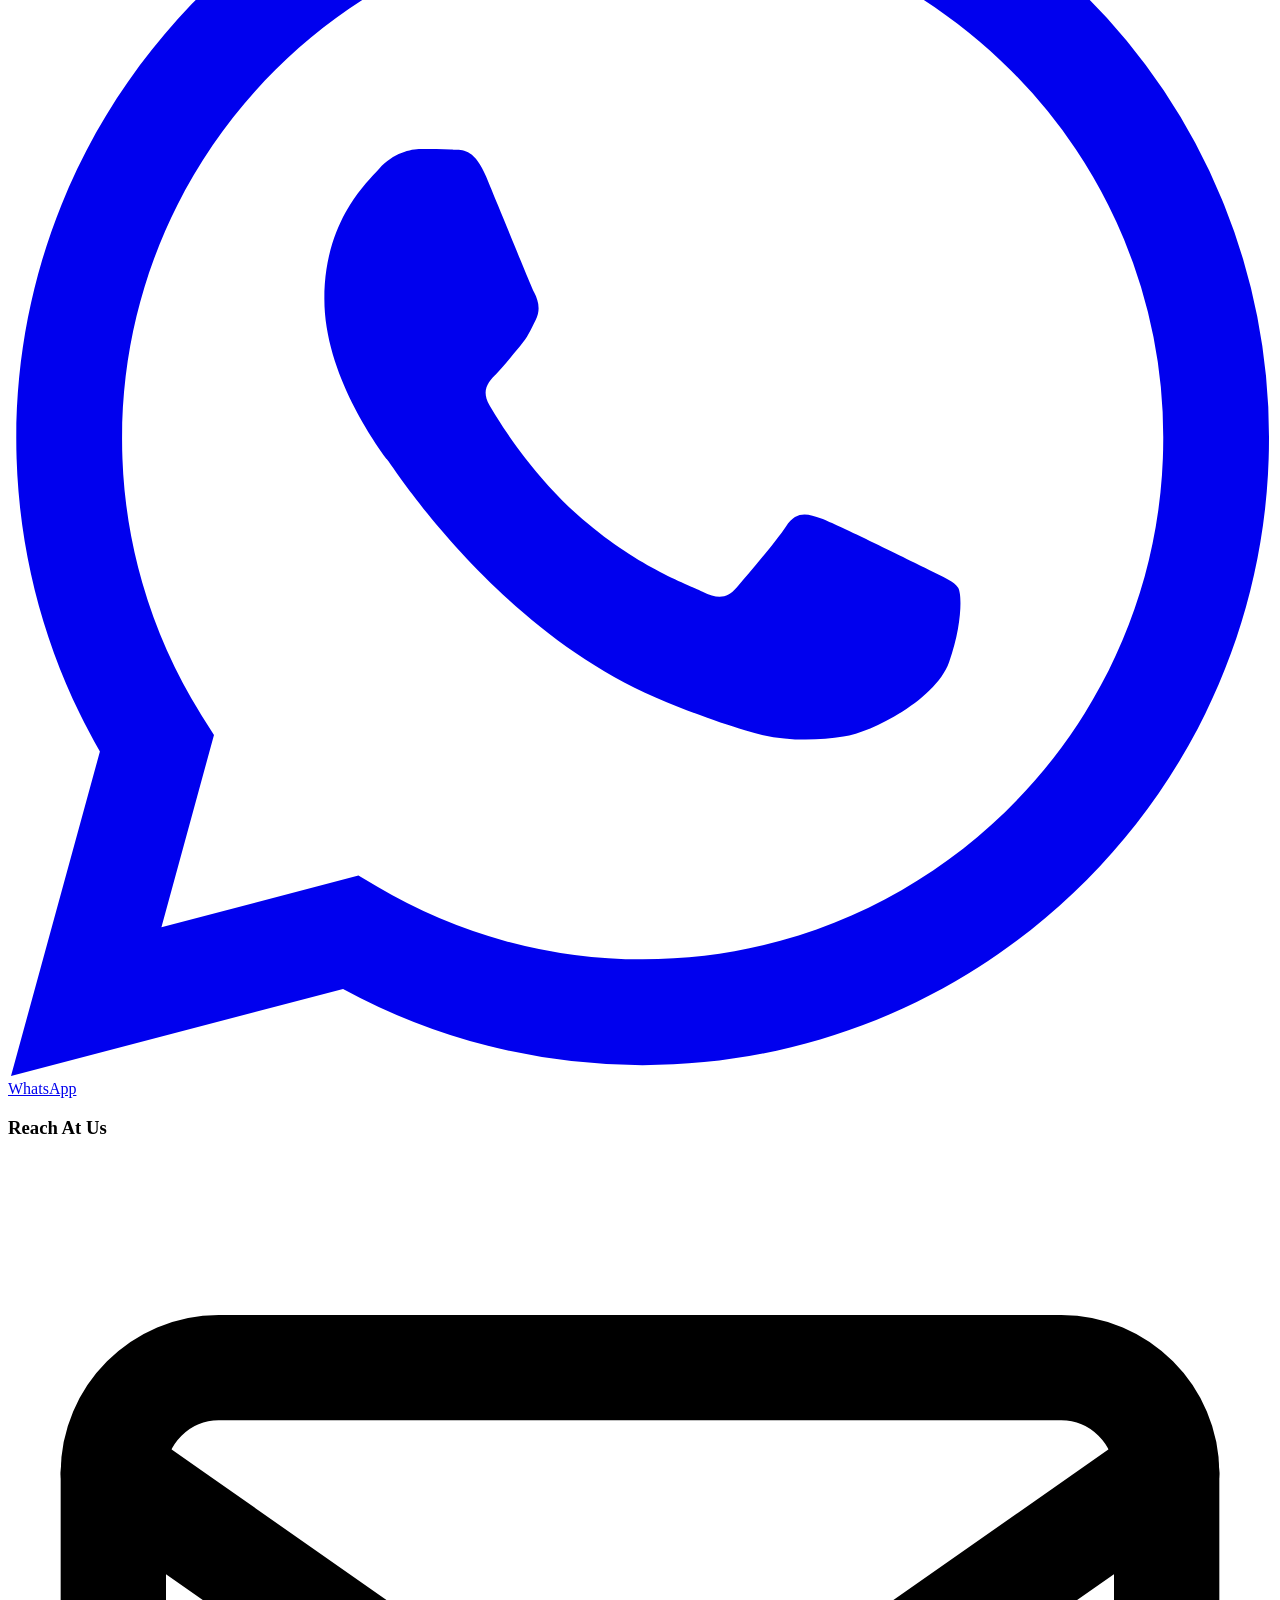
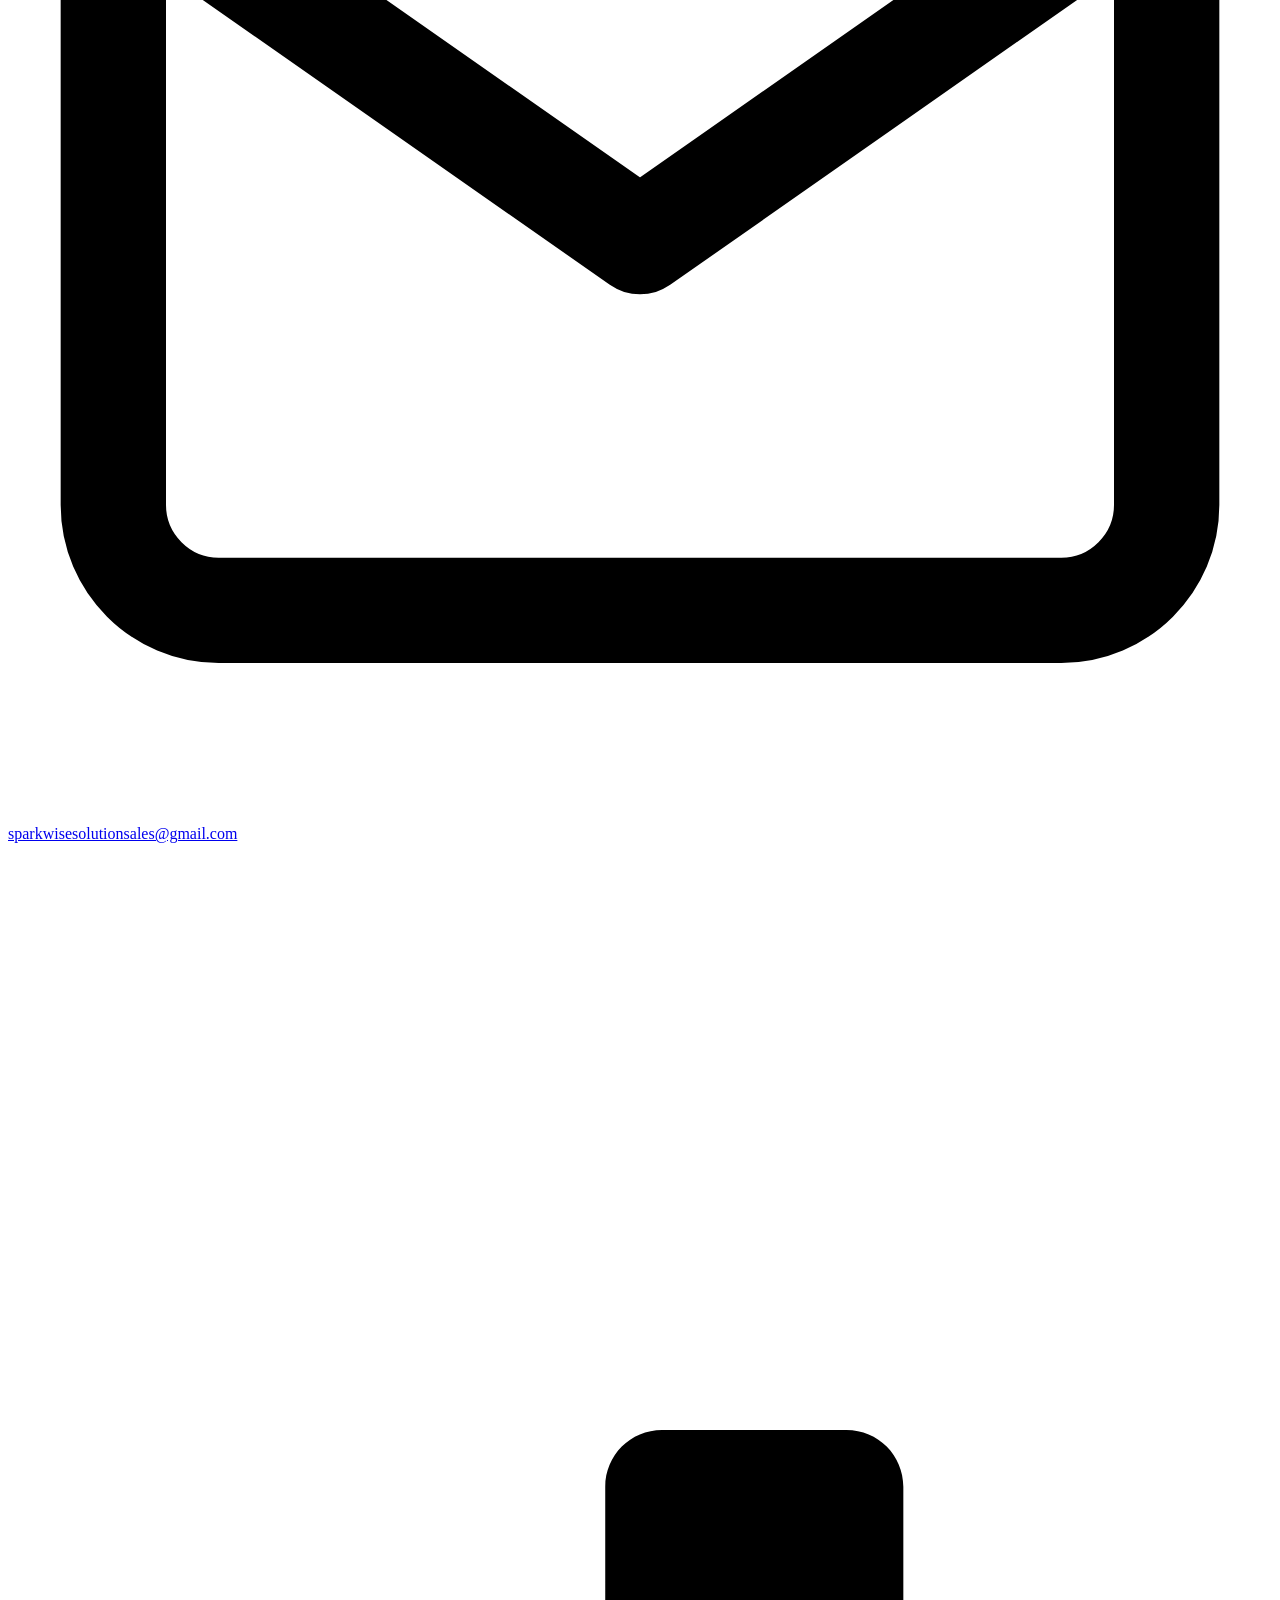
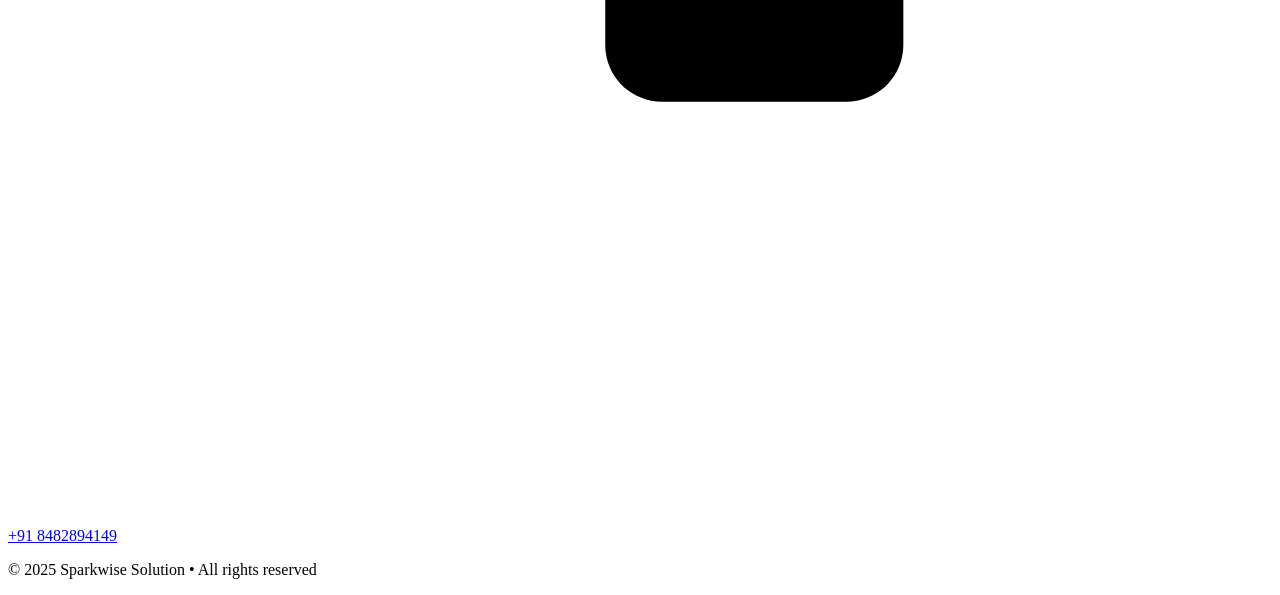
==== commit a23a5c2e: "location add" ====
--- a/about-us.html
+++ b/about-us.html
@@ -1,371 +1,475 @@
 <!DOCTYPE html>
 <html lang="en">
-
-<head>
-    <meta charset="UTF-8">
-    <meta name="viewport" content="width=device-width, initial-scale=1.0, maximum-scale=5.0, user-scalable=yes">
-    <meta name="theme-color" content="#ff6600">
+  <head>
+    <meta charset="UTF-8" />
+    <meta
+      name="viewport"
+      content="width=device-width, initial-scale=1.0, maximum-scale=5.0, user-scalable=yes"
+    />
+    <meta name="theme-color" content="#ff6600" />
 
     <!-- SEO Meta Tags -->
     <title>About Us - Sparkwise Solution</title>
-    <meta name="description"
-        content="Learn about Sparkwise Solution's mission to revolutionize manufacturing quality control with AI. Meet our team and explore our journey.">
-    <meta name="keywords"
-        content="About Sparkwise, AI manufacturing team, quality control mission, manufacturing intelligence">
-    <meta name="author" content="Sparkwise Solution">
-    <meta name="robots" content="index, follow">
+    <meta
+      name="description"
+      content="Learn about Sparkwise Solution's mission to revolutionize manufacturing quality control with AI. Meet our team and explore our journey."
+    />
+    <meta
+      name="keywords"
+      content="About Sparkwise, AI manufacturing team, quality control mission, manufacturing intelligence"
+    />
+    <meta name="author" content="Sparkwise Solution" />
+    <meta name="robots" content="index, follow" />
 
     <!-- Open Graph / Facebook -->
-    <meta property="og:type" content="website">
-    <meta property="og:url" content="https://sparkwisesolution.com/about-us.html">
-    <meta property="og:title" content="About Us - Sparkwise Solution">
-    <meta property="og:description"
-        content="Revolutionizing manufacturing quality control through advanced artificial intelligence.">
-    <meta property="og:image" content="images/hero-bg.png">
+    <meta property="og:type" content="website" />
+    <meta
+      property="og:url"
+      content="https://sparkwisesolution.com/about-us.html"
+    />
+    <meta property="og:title" content="About Us - Sparkwise Solution" />
+    <meta
+      property="og:description"
+      content="Revolutionizing manufacturing quality control through advanced artificial intelligence."
+    />
+    <meta property="og:image" content="images/hero-bg.png" />
 
     <!-- Twitter -->
-    <meta property="twitter:card" content="summary_large_image">
-    <meta property="twitter:url" content="https://sparkwisesolution.com/about-us.html">
-    <meta property="twitter:title" content="About Us - Sparkwise Solution">
-    <meta property="twitter:description"
-        content="Revolutionizing manufacturing quality control through advanced artificial intelligence.">
-    <meta property="twitter:image" content="images/hero-bg.png">
-
-    <link rel="canonical" href="https://sparkwisesolution.com/about-us.html">
-    <link rel="icon" type="image/x-icon" href="favicon.ico">
+    <meta property="twitter:card" content="summary_large_image" />
+    <meta
+      property="twitter:url"
+      content="https://sparkwisesolution.com/about-us.html"
+    />
+    <meta property="twitter:title" content="About Us - Sparkwise Solution" />
+    <meta
+      property="twitter:description"
+      content="Revolutionizing manufacturing quality control through advanced artificial intelligence."
+    />
+    <meta property="twitter:image" content="images/hero-bg.png" />
+
+    <link rel="canonical" href="https://sparkwisesolution.com/about-us.html" />
+    <link rel="icon" type="image/x-icon" href="favicon.ico" />
 
     <!-- JSON-LD Schema -->
     <script type="application/ld+json">
-    {
-      "@context": "https://schema.org",
-      "@type": "Organization",
-      "name": "Sparkwise Solution",
-      "url": "https://sparkwisesolution.com",
-      "logo": "https://sparkwisesolution.com/images/logo.png",
-      "contactPoint": {
-        "@type": "ContactPoint",
-        "telephone": "+91-8482894149",
-        "contactType": "sales",
-        "email": "sparkwisesolutionsales@gmail.com"
-      },
-      "sameAs": []
-    }
+      {
+        "@context": "https://schema.org",
+        "@type": "Organization",
+        "name": "Sparkwise Solution",
+        "url": "https://sparkwisesolution.com",
+        "logo": "https://sparkwisesolution.com/images/logo.png",
+        "contactPoint": {
+          "@type": "ContactPoint",
+          "telephone": "+91-8482894149",
+          "contactType": "sales",
+          "email": "sparkwisesolutionsales@gmail.com"
+        },
+        "sameAs": []
+      }
     </script>
     <script type="application/ld+json">
-    {
-      "@context": "https://schema.org",
-      "@type": "BreadcrumbList",
-      "itemListElement": [{
-        "@type": "ListItem",
-        "position": 1,
-        "name": "Home",
-        "item": "https://sparkwisesolution.com/index.html"
-      },{
-        "@type": "ListItem",
-        "position": 2,
-        "name": "About Us",
-        "item": "https://sparkwisesolution.com/about-us.html"
-      }]
-    }
+      {
+        "@context": "https://schema.org",
+        "@type": "BreadcrumbList",
+        "itemListElement": [
+          {
+            "@type": "ListItem",
+            "position": 1,
+            "name": "Home",
+            "item": "https://sparkwisesolution.com/index.html"
+          },
+          {
+            "@type": "ListItem",
+            "position": 2,
+            "name": "About Us",
+            "item": "https://sparkwisesolution.com/about-us.html"
+          }
+        ]
+      }
     </script>
 
-    <link rel="stylesheet" href="css/main.css">
-</head>
-
-<body>
+    <link rel="stylesheet" href="css/main.css" />
+  </head>
+
+  <body>
     <!-- Announcement Banner -->
     <div class="announcement-banner">
-        <div class="container">
-            <p>🚀 Transform Manufacturing with AI</p>
-            <a href="index.html" class="read-more" aria-label="Read more about our transformation">Read More →</a>
-        </div>
+      <div class="container">
+        <p>🚀 Transform Manufacturing with AI</p>
+        <a
+          href="index.html"
+          class="read-more"
+          aria-label="Read more about our transformation"
+          >Read More →</a
+        >
+      </div>
     </div>
 
     <!-- Navigation -->
     <header>
-        <nav class="navbar" aria-label="Main Navigation">
-            <div class="container">
-                <div class="nav-wrapper">
-                    <a href="index.html" class="logo">
-                        <img src="images/sparkwisesolution.png" alt="Sparkwise Solution">
-                        <span class="logo-text">Sparkwise Solution</span>
-                    </a>
-                    <button class="mobile-menu-toggle" aria-label="Toggle menu">
-                        <span></span>
-                        <span></span>
-                        <span></span>
-                    </button>
-                    <ul class="nav-menu">
-                        <li><a href="product.html">Product</a></li>
-                        <li><a href="ai.html">AI</a></li>
-                        <li><a href="industries-applications.html">Industries & Applications</a></li>
-                        <li><a href="resources.html">Resources</a></li>
-                        <li class="dropdown">
-                            <a href="#company" class="active">Company <span class="dropdown-arrow">▼</span></a>
-                            <ul class="dropdown-menu">
-                                <li><a href="about-us.html">About Us</a></li>
-                                <li><a href="careers.html">Careers</a></li>
-                                <li><a href="contact-us.html">Contact Us</a></li>
-                            </ul>
-                        </li>
-                    </ul>
-                </div>
-            </div>
-        </nav>
+      <nav class="navbar" aria-label="Main Navigation">
+        <div class="container">
+          <div class="nav-wrapper">
+            <a href="index.html" class="logo">
+              <img
+                src="images/sparkwisesolution.png"
+                alt="Sparkwise Solution"
+              />
+              <span class="logo-text">Sparkwise Solution</span>
+            </a>
+            <button class="mobile-menu-toggle" aria-label="Toggle menu">
+              <span></span>
+              <span></span>
+              <span></span>
+            </button>
+            <ul class="nav-menu">
+              <li><a href="product.html">Product</a></li>
+              <li><a href="ai.html">AI</a></li>
+              <li>
+                <a href="industries-applications.html"
+                  >Industries & Applications</a
+                >
+              </li>
+              <li><a href="resources.html">Resources</a></li>
+              <li class="dropdown">
+                <a href="#company" class="active"
+                  >Company <span class="dropdown-arrow">▼</span></a
+                >
+                <ul class="dropdown-menu">
+                  <li><a href="about-us.html">About Us</a></li>
+                  <li><a href="careers.html">Careers</a></li>
+                  <li><a href="contact-us.html">Contact Us</a></li>
+                </ul>
+              </li>
+            </ul>
+          </div>
+        </div>
+      </nav>
     </header>
 
     <main>
-
-        <!-- About Hero -->
-        <section class="page-hero">
-            <div class="container">
-                <div class="hero-content-wrapper">
-                    <div class="hero-badge">Company Overview</div>
-                    <h1 class="hero-title">About Sparkwise Solution</h1>
-                    <p class="hero-description">
-                        Pushing the Paradigm of AI for Manufacturing with cutting-edge computer vision and machine
-                        learning technologies.
-                    </p>
-                    <div class="hero-stats">
-                        <div class="hero-stat">
-                            <span class="stat-value">45+</span>
-                            <span class="stat-text">Team Members</span>
-                        </div>
-                        <div class="hero-stat">
-                            <span class="stat-value">2020</span>
-                            <span class="stat-text">Founded</span>
-                        </div>
-                        <div class="hero-stat">
-                            <span class="stat-value">$7.5M+</span>
-                            <span class="stat-text">Funding Raised</span>
-                        </div>
-                    </div>
-                </div>
-            </div>
-        </section>
-
-        <!-- Mission -->
-        <section class="about-content">
-            <div class="container">
-                <div class="content-block">
-                    <h2>Our Mission</h2>
-                    <p>At Sparkwise Solution, we're on a mission to revolutionize manufacturing quality control through
-                        advanced artificial intelligence. We believe that every manufacturer deserves access to
-                        cutting-edge AI technology that can detect defects with superhuman precision, reduce waste, and
-                        ensure consistent quality at scale.</p>
-                    <p>Our no-code platform makes it easy for manufacturers of all sizes to deploy AI-powered visual
-                        inspection systems without the need for extensive technical expertise or large IT teams.</p>
-                </div>
-            </div>
-        </section>
-
-        <!-- Vision -->
-        <section class="about-content alt-bg">
-            <div class="container">
-                <div class="content-block">
-                    <h2>Our Vision</h2>
-                    <p>We envision a future where manufacturing defects are eliminated before they reach customers.
-                        Where AI works alongside human operators to create flawless production lines. Where quality
-                        control is not a bottleneck but a competitive advantage.</p>
-                    <p>By combining the power of deep learning, computer vision, and edge computing, we're building the
-                        next generation of manufacturing intelligence that learns, adapts, and improves continuously.
-                    </p>
-                </div>
-            </div>
-        </section>
-
-        <!-- Values -->
-        <section class="values">
-            <div class="container">
-                <h2 class="section-title">Our Values</h2>
-                <div class="values-grid">
-                    <div class="value-card">
-                        <h3>Innovation</h3>
-                        <p>We constantly push the boundaries of what's possible with AI in manufacturing, staying ahead
-                            of industry trends and technological advances.</p>
-                    </div>
-                    <div class="value-card">
-                        <h3>Quality</h3>
-                        <p>We're committed to delivering solutions that meet the highest standards of accuracy,
-                            reliability, and performance.</p>
-                    </div>
-                    <div class="value-card">
-                        <h3>Customer Success</h3>
-                        <p>Our customers' success is our success. We work closely with manufacturers to understand
-                            their unique challenges and deliver tailored solutions.</p>
-                    </div>
-                    <div class="value-card">
-                        <h3>Transparency</h3>
-                        <p>We believe in open communication, honest partnerships, and transparent processes that build
-                            trust with our customers and stakeholders.</p>
-                    </div>
-                </div>
-            </div>
-        </section>
-
-        <!-- Team -->
-        <section class="team">
-            <div class="container">
-                <h2 class="section-title">Leadership Team</h2>
-                <div class="team-grid">
-                    <div class="team-member">
-                        <div class="member-avatar">👤</div>
-                        <h3>Founder & CEO</h3>
-                        <p>Leading the vision to transform manufacturing with AI</p>
-                    </div>
-                    <div class="team-member">
-                        <div class="member-avatar">👤</div>
-                        <h3>CTO</h3>
-                        <p>Driving innovation in AI and computer vision technology</p>
-                    </div>
-                    <div class="team-member">
-                        <div class="member-avatar">👤</div>
-                        <h3>Head of Engineering</h3>
-                        <p>Building scalable and reliable AI platforms</p>
-                    </div>
-                    <div class="team-member">
-                        <div class="member-avatar">👤</div>
-                        <h3>Head of Sales</h3>
-                        <p>Connecting manufacturers with AI solutions</p>
-                    </div>
-                </div>
-            </div>
-        </section>
-
-        <!-- Locations -->
-        <section class="locations">
-            <div class="container">
-                <h2 class="section-title">Our Locations</h2>
-                <div class="locations-grid">
-                    <div class="location-card">
-                        <h3>🇮🇳 India</h3>
-                        <p><strong>Sangli, Maharashtra</strong></p>
-                        <p>Engineering & Development Center</p>
-                    </div>
-                </div>
-            </div>
-        </section>
-
-        <!-- CTA Section -->
-        <section class="cta-section">
-            <div class="container">
-                <h2>Join Us on Our Journey</h2>
-                <p>We're always looking for talented individuals to join our team</p>
-                <a href="careers.html" class="cta-button">
-                    View Careers
-                    <span class="arrow">→</span>
-                </a>
-            </div>
-        </section>
-
+      <!-- About Hero -->
+      <section class="page-hero">
+        <div class="container">
+          <div class="hero-content-wrapper">
+            <div class="hero-badge">Company Overview</div>
+            <h1 class="hero-title">About Sparkwise Solution</h1>
+            <p class="hero-description">
+              Pushing the Paradigm of AI for Manufacturing with cutting-edge
+              computer vision and machine learning technologies.
+            </p>
+            <div class="hero-stats">
+              <div class="hero-stat">
+                <span class="stat-value">45+</span>
+                <span class="stat-text">Team Members</span>
+              </div>
+              <div class="hero-stat">
+                <span class="stat-value">2020</span>
+                <span class="stat-text">Founded</span>
+              </div>
+              <div class="hero-stat">
+                <span class="stat-value">$7.5M+</span>
+                <span class="stat-text">Funding Raised</span>
+              </div>
+            </div>
+          </div>
+        </div>
+      </section>
+
+      <!-- Mission -->
+      <section class="about-content">
+        <div class="container">
+          <div class="content-block">
+            <h2>Our Mission</h2>
+            <p>
+              At Sparkwise Solution, we're on a mission to revolutionize
+              manufacturing quality control through advanced artificial
+              intelligence. We believe that every manufacturer deserves access
+              to cutting-edge AI technology that can detect defects with
+              superhuman precision, reduce waste, and ensure consistent quality
+              at scale.
+            </p>
+            <p>
+              Our no-code platform makes it easy for manufacturers of all sizes
+              to deploy AI-powered visual inspection systems without the need
+              for extensive technical expertise or large IT teams.
+            </p>
+          </div>
+        </div>
+      </section>
+
+      <!-- Vision -->
+      <section class="about-content alt-bg">
+        <div class="container">
+          <div class="content-block">
+            <h2>Our Vision</h2>
+            <p>
+              We envision a future where manufacturing defects are eliminated
+              before they reach customers. Where AI works alongside human
+              operators to create flawless production lines. Where quality
+              control is not a bottleneck but a competitive advantage.
+            </p>
+            <p>
+              By combining the power of deep learning, computer vision, and edge
+              computing, we're building the next generation of manufacturing
+              intelligence that learns, adapts, and improves continuously.
+            </p>
+          </div>
+        </div>
+      </section>
+
+      <!-- Values -->
+      <section class="values">
+        <div class="container">
+          <h2 class="section-title">Our Values</h2>
+          <div class="values-grid">
+            <div class="value-card">
+              <h3>Innovation</h3>
+              <p>
+                We constantly push the boundaries of what's possible with AI in
+                manufacturing, staying ahead of industry trends and
+                technological advances.
+              </p>
+            </div>
+            <div class="value-card">
+              <h3>Quality</h3>
+              <p>
+                We're committed to delivering solutions that meet the highest
+                standards of accuracy, reliability, and performance.
+              </p>
+            </div>
+            <div class="value-card">
+              <h3>Customer Success</h3>
+              <p>
+                Our customers' success is our success. We work closely with
+                manufacturers to understand their unique challenges and deliver
+                tailored solutions.
+              </p>
+            </div>
+            <div class="value-card">
+              <h3>Transparency</h3>
+              <p>
+                We believe in open communication, honest partnerships, and
+                transparent processes that build trust with our customers and
+                stakeholders.
+              </p>
+            </div>
+          </div>
+        </div>
+      </section>
+
+      <!-- Team -->
+      <section class="team">
+        <div class="container">
+          <h2 class="section-title">Leadership Team</h2>
+          <div class="team-grid">
+            <div class="team-member">
+              <div class="member-avatar">👤</div>
+              <h3>Founder & CEO</h3>
+              <p>Leading the vision to transform manufacturing with AI</p>
+            </div>
+            <div class="team-member">
+              <div class="member-avatar">👤</div>
+              <h3>CTO</h3>
+              <p>Driving innovation in AI and computer vision technology</p>
+            </div>
+            <div class="team-member">
+              <div class="member-avatar">👤</div>
+              <h3>Head of Engineering</h3>
+              <p>Building scalable and reliable AI platforms</p>
+            </div>
+            <div class="team-member">
+              <div class="member-avatar">👤</div>
+              <h3>Head of Sales</h3>
+              <p>Connecting manufacturers with AI solutions</p>
+            </div>
+          </div>
+        </div>
+      </section>
+
+      <!-- Locations -->
+      <section class="locations">
+        <div class="container">
+          <h2 class="section-title">Our Locations</h2>
+          <div class="locations-grid">
+            <div class="location-card">
+              <h3>🇮🇳 India</h3>
+              <p><strong>Sangli, Maharashtra</strong></p>
+              <p>Engineering & Development Center</p>
+            </div>
+          </div>
+        </div>
+      </section>
+
+      <!-- CTA Section -->
+      <section class="cta-section">
+        <div class="container">
+          <h2>Join Us on Our Journey</h2>
+          <p>We're always looking for talented individuals to join our team</p>
+          <a href="careers.html" class="cta-button">
+            View Careers
+            <span class="arrow">→</span>
+          </a>
+        </div>
+      </section>
     </main>
 
     <!-- Footer -->
     <footer class="footer">
-        <div class="container">
-            <div class="footer-content">
-                <div class="footer-column">
-                    <h3>Pages</h3>
-                    <ul>
-                        <li><a href="product.html">Product</a></li>
-                        <li><a href="ai.html">AI</a></li>
-                        <li>
-                            <a href="industries-applications.html">Industries & Applications</a>
-                        </li>
-                        <li><a href="resources.html">Resources</a></li>
-                        <li><a href="careers.html">Careers</a></li>
-                        <li><a href="about-us.html">About Us</a></li>
-                        <li><a href="contact-us.html">Contact Us</a></li>
-                    </ul>
-                </div>
-                <div class="footer-column">
-                    <h3>Policies</h3>
-                    <ul>
-                        <li><a href="#privacy">Privacy Policy</a></li>
-                        <li><a href="#terms">Terms & Conditions</a></li>
-                        <li><a href="#data">Data Processing Addendum</a></li>
-                    </ul>
-                    <h3 class="footer-subtitle">Locations</h3>
-                    <p>
-                        <svg class="icon" viewBox="0 0 24 24" fill="none" xmlns="http://www.w3.org/2000/svg">
-                            <path d="M21 10C21 17 12 23 12 23S3 17 3 10C3 5.03 7.03 1 12 1S21 5.03 21 10Z"
-                                stroke="currentColor" stroke-width="2" stroke-linecap="round" stroke-linejoin="round" />
-                            <path
-                                d="M12 13C13.6569 13 15 11.6569 15 10C15 8.34315 13.6569 7 12 7C10.3431 7 9 8.34315 9 10C9 11.6569 10.3431 13 12 13Z"
-                                stroke="currentColor" stroke-width="2" stroke-linecap="round" stroke-linejoin="round" />
-                        </svg>
-                        <p>
-  <svg class="icon" viewBox="0 0 24 24" fill="none" xmlns="http://www.w3.org/2000/svg">
-    <path d="M21 10C21 17 12 23 12 23S3 17 3 10C3 5.03 7.03 1 12 1S21 5.03 21 10Z" stroke="currentColor" stroke-width="2" stroke-linecap="round" stroke-linejoin="round" />
-    <path d="M12 13C13.6569 13 15 11.6569 15 10C15 8.34315 13.6569 7 12 7C10.3431 7 9 8.34315 9 10C9 11.6569 10.3431 13 12 13Z" stroke="currentColor" stroke-width="2" stroke-linecap="round" stroke-linejoin="round" />
-  </svg>
-  <strong>Sparkwise Solution</strong><br />
-  Govind Nagar,<br />
-  Kolhapur Road,<br />
-  Sangli–Miraj–Kupwad Municipal Corporation,<br />
-  Miraj, Sangli – 416416,<br />
-  Maharashtra, India
-</p>
-                    </p>
-                </div>
-                <div class="footer-column">
-                    <h3>Social Links</h3>
-                    <div class="social-links">
-                        <a href="#" aria-label="LinkedIn">
-                            <svg class="social-icon" viewBox="0 0 24 24" fill="currentColor"
-                                xmlns="http://www.w3.org/2000/svg">
-                                <path
-                                    d="M20.447 20.452H16.893V14.883C16.893 13.555 16.866 11.846 15.041 11.846C13.188 11.846 12.905 13.291 12.905 14.785V20.452H9.351V9H12.765V10.561H12.811C13.288 9.661 14.448 8.711 16.181 8.711C19.782 8.711 20.448 11.081 20.448 14.166V20.452H20.447ZM5.337 7.433C4.193 7.433 3.274 6.507 3.274 5.367C3.274 4.224 4.194 3.305 5.337 3.305C6.477 3.305 7.401 4.224 7.401 5.367C7.401 6.507 6.476 7.433 5.337 7.433ZM7.119 20.452H3.555V9H7.119V20.452ZM22.225 0H1.771C0.792 0 0 0.774 0 1.729V22.271C0 23.227 0.792 24 1.771 24H22.222C23.2 24 24 23.227 24 22.271V1.729C24 0.774 23.2 0 22.222 0H22.225Z" />
-                            </svg>
-                            LinkedIn
-                        </a>
-                        <a href="#" aria-label="Twitter">
-                            <svg class="social-icon" viewBox="0 0 24 24" fill="currentColor"
-                                xmlns="http://www.w3.org/2000/svg">
-                                <path
-                                    d="M23.953 4.57a10 10 0 01-2.825.775 4.958 4.958 0 002.163-2.723c-.951.555-2.005.959-3.127 1.184a4.92 4.92 0 00-8.384 4.482C7.69 8.095 4.067 6.13 1.64 3.162a4.822 4.822 0 00-.666 2.475c0 1.71.87 3.213 2.188 4.096a4.904 4.904 0 01-2.228-.616v.06a4.923 4.923 0 003.946 4.827 4.996 4.996 0 01-2.212.085 4.936 4.936 0 004.604 3.417 9.867 9.867 0 01-6.102 2.105c-.39 0-.779-.023-1.17-.067a13.995 13.995 0 007.557 2.209c9.053 0 13.998-7.496 13.998-13.985 0-.21 0-.42-.015-.63A9.935 9.935 0 0024 4.59z" />
-                            </svg>
-                            Twitter
-                        </a>
-                        <a href="https://wa.me/918482894149" target="_blank" rel="noopener noreferrer"
-                            aria-label="WhatsApp">
-                            <svg class="social-icon" viewBox="0 0 24 24" fill="currentColor"
-                                xmlns="http://www.w3.org/2000/svg">
-                                <path
-                                    d="M17.472 14.382c-.297-.149-1.758-.867-2.03-.967-.273-.099-.471-.148-.67.15-.197.297-.767.966-.94 1.164-.173.199-.347.223-.644.075-.297-.15-1.255-.463-2.39-1.475-.883-.788-1.48-1.761-1.653-2.059-.173-.297-.018-.458.13-.606.134-.133.298-.347.446-.52.149-.174.198-.298.298-.497.099-.198.05-.371-.025-.52-.075-.149-.669-1.612-.916-2.207-.242-.579-.487-.5-.669-.51-.173-.008-.371-.01-.57-.01-.198 0-.52.074-.792.372-.272.297-1.04 1.016-1.04 2.479 0 1.462 1.065 2.875 1.213 3.074.149.198 2.096 3.2 5.077 4.487.709.306 1.262.489 1.694.625.712.227 1.36.195 1.871.118.571-.085 1.758-.719 2.006-1.413.248-.694.248-1.289.173-1.413-.074-.124-.272-.198-.57-.347m-5.421 7.403h-.004a9.87 9.87 0 01-5.031-1.378l-.361-.214-3.741.982.998-3.648-.235-.374a9.86 9.86 0 01-1.51-5.26c.001-5.45 4.436-9.884 9.888-9.884 2.64 0 5.122 1.03 6.988 2.898a9.825 9.825 0 012.893 6.994c-.003 5.45-4.437 9.884-9.885 9.884m8.413-18.297A11.815 11.815 0 0012.05 0C5.495 0 .16 5.335.157 11.892c0 2.096.547 4.142 1.588 5.945L.057 24l6.305-1.654a11.882 11.882 0 005.683 1.448h.005c6.554 0 11.89-5.335 11.893-11.893a11.821 11.821 0 00-3.48-8.413Z" />
-                            </svg>
-                            WhatsApp
-                        </a>
-                    </div>
-                    <h3 class="footer-subtitle">Reach At Us</h3>
-                    <p>
-                        <svg class="icon" viewBox="0 0 24 24" fill="none" xmlns="http://www.w3.org/2000/svg">
-                            <path
-                                d="M4 4H20C21.1 4 22 4.9 22 6V18C22 19.1 21.1 20 20 20H4C2.9 20 2 19.1 2 18V6C2 4.9 2.9 4 4 4Z"
-                                stroke="currentColor" stroke-width="2" stroke-linecap="round" stroke-linejoin="round" />
-                            <path d="M22 6L12 13L2 6" stroke="currentColor" stroke-width="2" stroke-linecap="round"
-                                stroke-linejoin="round" />
-                        </svg>
-                        <a href="mailto:sparkwisesolutionsales@gmail.com">sparkwisesolutionsales@gmail.com</a>
-                    </p>
-                    <p>
-                        <svg class="icon" viewBox="0 0 24 24" fill="none" xmlns="http://www.w3.org/2000/svg">
-                            <path
-                                d="M22 16.92V19.92C22 20.52 21.52 21 20.92 21C9.4 21 0 11.6 0 0.08C0 -0.52 0.48 -1 1.08 -1H4.08C4.68 -1 5.16 -0.52 5.16 0.08V3.58C5.16 4.18 4.68 4.66 4.08 4.66H2.04C2.65 9.55 6.45 13.35 11.34 13.96V11.92C11.34 11.32 11.82 10.84 12.42 10.84H15.92C16.52 10.84 17 11.32 17 11.92V14.92C17 15.52 16.52 16 15.92 16H12.42C11.82 16 11.34 15.52 11.34 14.92V13.96C6.45 13.35 2.65 9.55 2.04 4.66H4.08C4.68 4.66 5.16 4.18 5.16 3.58V0.08C5.16 -0.52 4.68 -1 4.08 -1H1.08C0.48 -1 0 -0.52 0 0.08C0 11.6 9.4 21 20.92 21C21.52 21 22 20.52 22 19.92V16.92Z"
-                                fill="currentColor" />
-                        </svg>
-                        <a href="tel:+918482894149">+91 8482894149</a>
-                    </p>
-                </div>
-            </div>
-            <div class="footer-bottom">
-                <p>© 2025 Sparkwise Solution • All rights reserved</p>
-            </div>
-        </div>
+      <div class="container">
+        <div class="footer-content">
+          <div class="footer-column">
+            <h3>Pages</h3>
+            <ul>
+              <li><a href="product.html">Product</a></li>
+              <li><a href="ai.html">AI</a></li>
+              <li>
+                <a href="industries-applications.html"
+                  >Industries & Applications</a
+                >
+              </li>
+              <li><a href="resources.html">Resources</a></li>
+              <li><a href="careers.html">Careers</a></li>
+              <li><a href="about-us.html">About Us</a></li>
+              <li><a href="contact-us.html">Contact Us</a></li>
+            </ul>
+          </div>
+          <div class="footer-column">
+            <h3>Policies</h3>
+            <ul>
+              <li><a href="#privacy">Privacy Policy</a></li>
+              <li><a href="#terms">Terms & Conditions</a></li>
+              <li><a href="#data">Data Processing Addendum</a></li>
+            </ul>
+            <h3 class="footer-subtitle">Locations</h3>
+            <p>
+              <svg
+                class="icon"
+                viewBox="0 0 24 24"
+                fill="none"
+                xmlns="http://www.w3.org/2000/svg"
+              >
+                <path
+                  d="M21 10C21 17 12 23 12 23S3 17 3 10C3 5.03 7.03 1 12 1S21 5.03 21 10Z"
+                  stroke="currentColor"
+                  stroke-width="2"
+                  stroke-linecap="round"
+                  stroke-linejoin="round"
+                />
+                <path
+                  d="M12 13C13.6569 13 15 11.6569 15 10C15 8.34315 13.6569 7 12 7C10.3431 7 9 8.34315 9 10C9 11.6569 10.3431 13 12 13Z"
+                  stroke="currentColor"
+                  stroke-width="2"
+                  stroke-linecap="round"
+                  stroke-linejoin="round"
+                />
+              </svg>
+              <strong>Sparkwise Solution</strong><br />
+              Govind Nagar,<br />
+              Kolhapur Road,<br />
+              Sangli–Miraj–Kupwad Municipal Corporation,<br />
+              Miraj, Sangli – 416416,<br />
+              Maharashtra, India
+            </p>
+          </div>
+          <div class="footer-column">
+            <h3>Social Links</h3>
+            <div class="social-links">
+              <a href="#" aria-label="LinkedIn">
+                <svg
+                  class="social-icon"
+                  viewBox="0 0 24 24"
+                  fill="currentColor"
+                  xmlns="http://www.w3.org/2000/svg"
+                >
+                  <path
+                    d="M20.447 20.452H16.893V14.883C16.893 13.555 16.866 11.846 15.041 11.846C13.188 11.846 12.905 13.291 12.905 14.785V20.452H9.351V9H12.765V10.561H12.811C13.288 9.661 14.448 8.711 16.181 8.711C19.782 8.711 20.448 11.081 20.448 14.166V20.452H20.447ZM5.337 7.433C4.193 7.433 3.274 6.507 3.274 5.367C3.274 4.224 4.194 3.305 5.337 3.305C6.477 3.305 7.401 4.224 7.401 5.367C7.401 6.507 6.476 7.433 5.337 7.433ZM7.119 20.452H3.555V9H7.119V20.452ZM22.225 0H1.771C0.792 0 0 0.774 0 1.729V22.271C0 23.227 0.792 24 1.771 24H22.222C23.2 24 24 23.227 24 22.271V1.729C24 0.774 23.2 0 22.222 0H22.225Z"
+                  />
+                </svg>
+                LinkedIn
+              </a>
+              <a href="#" aria-label="Twitter">
+                <svg
+                  class="social-icon"
+                  viewBox="0 0 24 24"
+                  fill="currentColor"
+                  xmlns="http://www.w3.org/2000/svg"
+                >
+                  <path
+                    d="M23.953 4.57a10 10 0 01-2.825.775 4.958 4.958 0 002.163-2.723c-.951.555-2.005.959-3.127 1.184a4.92 4.92 0 00-8.384 4.482C7.69 8.095 4.067 6.13 1.64 3.162a4.822 4.822 0 00-.666 2.475c0 1.71.87 3.213 2.188 4.096a4.904 4.904 0 01-2.228-.616v.06a4.923 4.923 0 003.946 4.827 4.996 4.996 0 01-2.212.085 4.936 4.936 0 004.604 3.417 9.867 9.867 0 01-6.102 2.105c-.39 0-.779-.023-1.17-.067a13.995 13.995 0 007.557 2.209c9.053 0 13.998-7.496 13.998-13.985 0-.21 0-.42-.015-.63A9.935 9.935 0 0024 4.59z"
+                  />
+                </svg>
+                Twitter
+              </a>
+              <a
+                href="https://wa.me/918482894149"
+                target="_blank"
+                rel="noopener noreferrer"
+                aria-label="WhatsApp"
+              >
+                <svg
+                  class="social-icon"
+                  viewBox="0 0 24 24"
+                  fill="currentColor"
+                  xmlns="http://www.w3.org/2000/svg"
+                >
+                  <path
+                    d="M17.472 14.382c-.297-.149-1.758-.867-2.03-.967-.273-.099-.471-.148-.67.15-.197.297-.767.966-.94 1.164-.173.199-.347.223-.644.075-.297-.15-1.255-.463-2.39-1.475-.883-.788-1.48-1.761-1.653-2.059-.173-.297-.018-.458.13-.606.134-.133.298-.347.446-.52.149-.174.198-.298.298-.497.099-.198.05-.371-.025-.52-.075-.149-.669-1.612-.916-2.207-.242-.579-.487-.5-.669-.51-.173-.008-.371-.01-.57-.01-.198 0-.52.074-.792.372-.272.297-1.04 1.016-1.04 2.479 0 1.462 1.065 2.875 1.213 3.074.149.198 2.096 3.2 5.077 4.487.709.306 1.262.489 1.694.625.712.227 1.36.195 1.871.118.571-.085 1.758-.719 2.006-1.413.248-.694.248-1.289.173-1.413-.074-.124-.272-.198-.57-.347m-5.421 7.403h-.004a9.87 9.87 0 01-5.031-1.378l-.361-.214-3.741.982.998-3.648-.235-.374a9.86 9.86 0 01-1.51-5.26c.001-5.45 4.436-9.884 9.888-9.884 2.64 0 5.122 1.03 6.988 2.898a9.825 9.825 0 012.893 6.994c-.003 5.45-4.437 9.884-9.885 9.884m8.413-18.297A11.815 11.815 0 0012.05 0C5.495 0 .16 5.335.157 11.892c0 2.096.547 4.142 1.588 5.945L.057 24l6.305-1.654a11.882 11.882 0 005.683 1.448h.005c6.554 0 11.89-5.335 11.893-11.893a11.821 11.821 0 00-3.48-8.413Z"
+                  />
+                </svg>
+                WhatsApp
+              </a>
+            </div>
+            <h3 class="footer-subtitle">Reach At Us</h3>
+            <p>
+              <svg
+                class="icon"
+                viewBox="0 0 24 24"
+                fill="none"
+                xmlns="http://www.w3.org/2000/svg"
+              >
+                <path
+                  d="M4 4H20C21.1 4 22 4.9 22 6V18C22 19.1 21.1 20 20 20H4C2.9 20 2 19.1 2 18V6C2 4.9 2.9 4 4 4Z"
+                  stroke="currentColor"
+                  stroke-width="2"
+                  stroke-linecap="round"
+                  stroke-linejoin="round"
+                />
+                <path
+                  d="M22 6L12 13L2 6"
+                  stroke="currentColor"
+                  stroke-width="2"
+                  stroke-linecap="round"
+                  stroke-linejoin="round"
+                />
+              </svg>
+              <a href="mailto:sparkwisesolutionsales@gmail.com"
+                >sparkwisesolutionsales@gmail.com</a
+              >
+            </p>
+            <p>
+              <svg
+                class="icon"
+                viewBox="0 0 24 24"
+                fill="none"
+                xmlns="http://www.w3.org/2000/svg"
+              >
+                <path
+                  d="M22 16.92V19.92C22 20.52 21.52 21 20.92 21C9.4 21 0 11.6 0 0.08C0 -0.52 0.48 -1 1.08 -1H4.08C4.68 -1 5.16 -0.52 5.16 0.08V3.58C5.16 4.18 4.68 4.66 4.08 4.66H2.04C2.65 9.55 6.45 13.35 11.34 13.96V11.92C11.34 11.32 11.82 10.84 12.42 10.84H15.92C16.52 10.84 17 11.32 17 11.92V14.92C17 15.52 16.52 16 15.92 16H12.42C11.82 16 11.34 15.52 11.34 14.92V13.96C6.45 13.35 2.65 9.55 2.04 4.66H4.08C4.68 4.66 5.16 4.18 5.16 3.58V0.08C5.16 -0.52 4.68 -1 4.08 -1H1.08C0.48 -1 0 -0.52 0 0.08C0 11.6 9.4 21 20.92 21C21.52 21 22 20.52 22 19.92V16.92Z"
+                  fill="currentColor"
+                />
+              </svg>
+              <a href="tel:+918482894149">+91 8482894149</a>
+            </p>
+          </div>
+        </div>
+        <div class="footer-bottom">
+          <p>© 2025 Sparkwise Solution • All rights reserved</p>
+        </div>
+      </div>
     </footer>
 
     <script src="productData.js"></script>
     <script src="script.js"></script>
-</body>
-
-</html>+  </body>
+</html>
